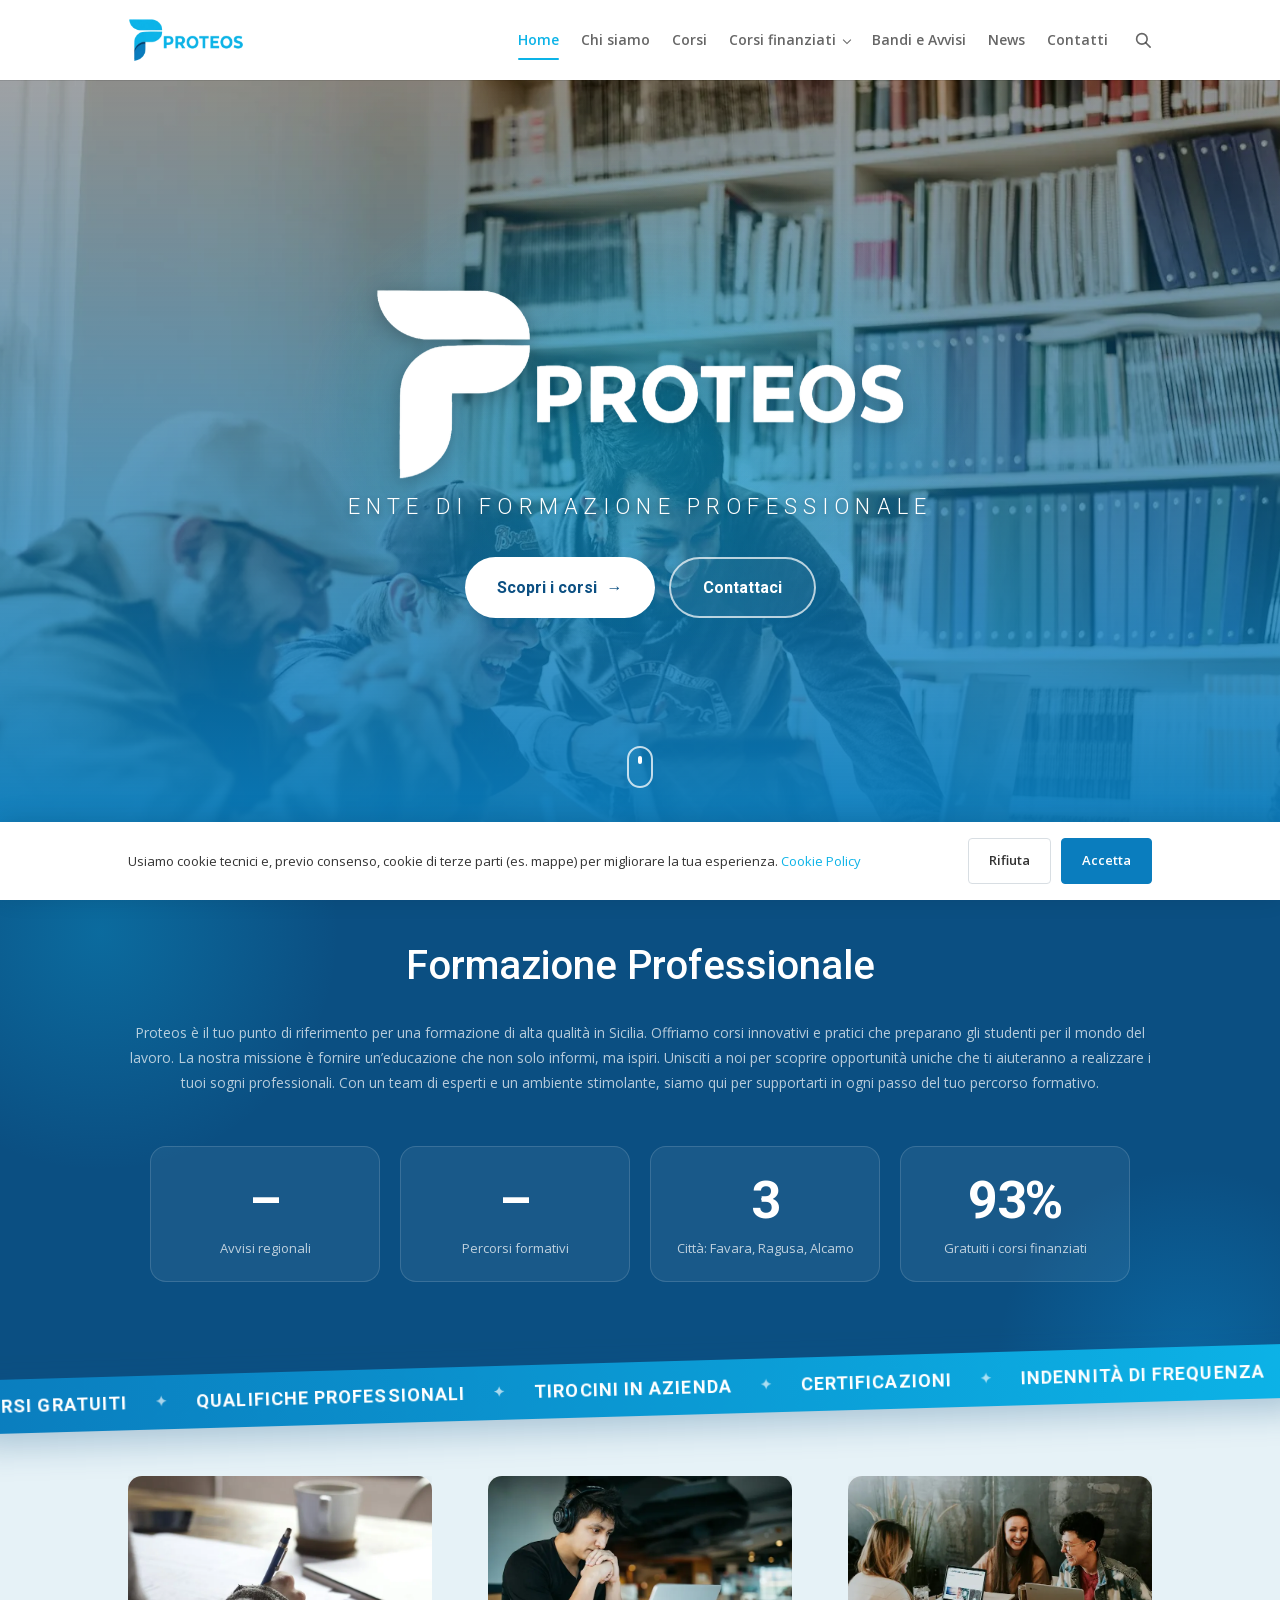
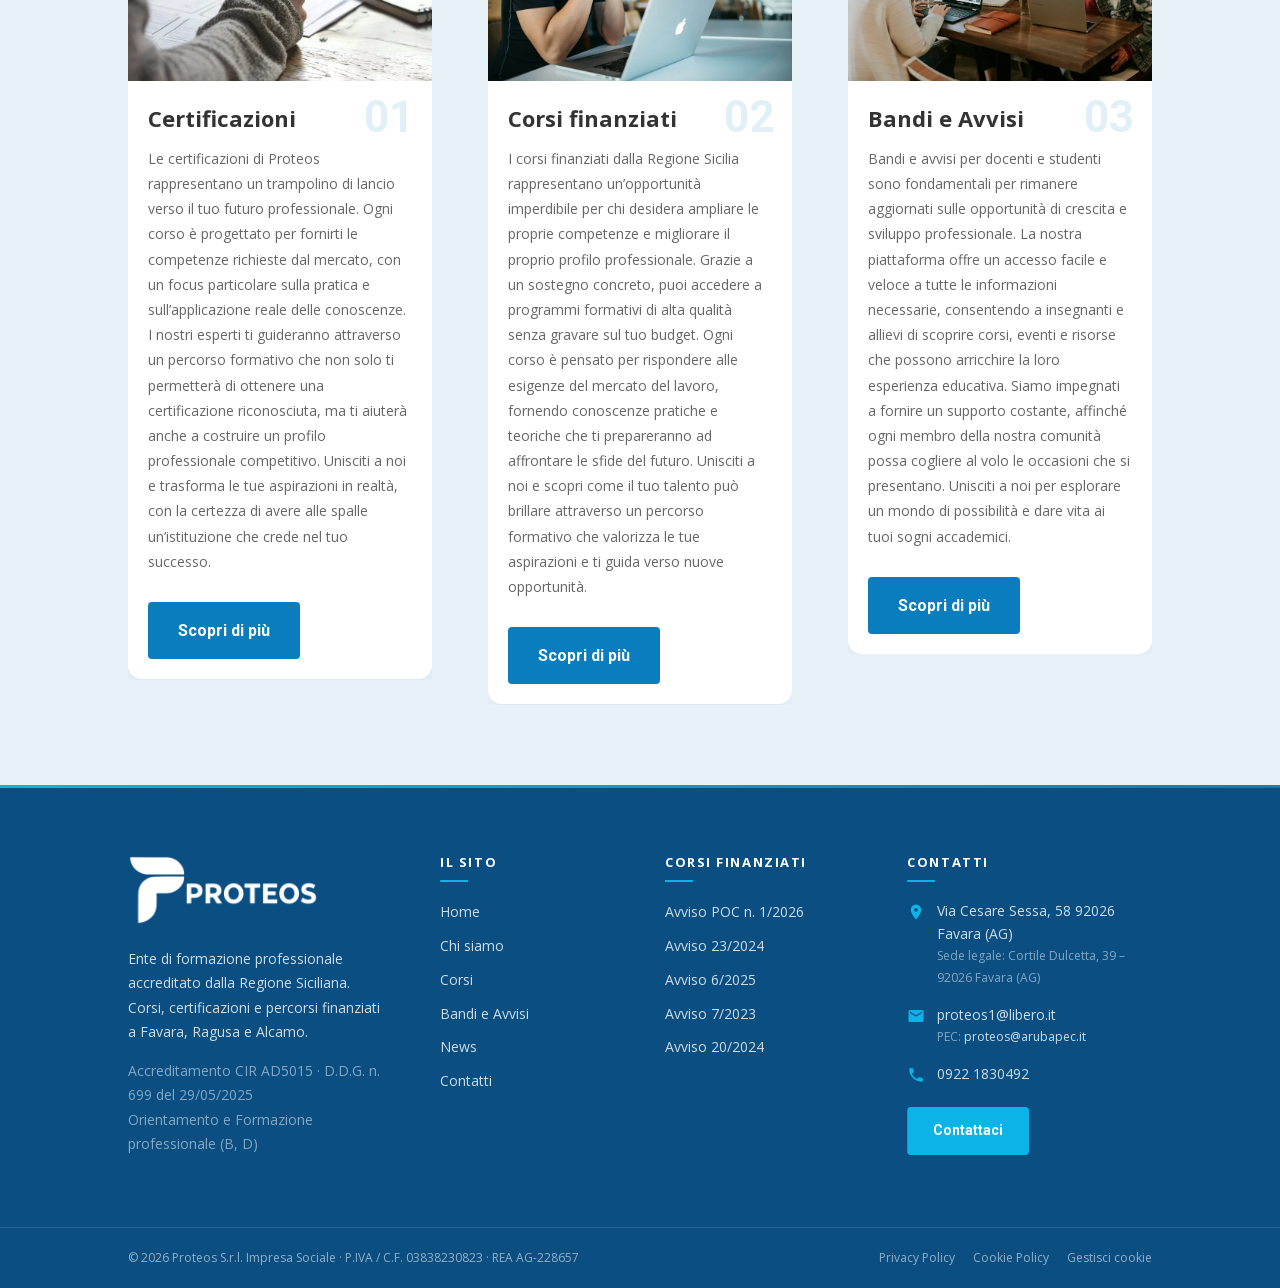
==== index.html @ 48613ead "Animazioni e ottimizzazione: stessa grafica, più movimento e pagine più leggere - fx.js: comparsa al" ====
<!doctype html>
<html lang="it">
<head>
  <meta charset="utf-8" />
  <meta name="viewport" content="width=device-width, initial-scale=1" />
  <title>Proteos | Formazione Professionale in Sicilia - Corsi, Certificazioni e Competenze Digitali</title>
  <meta name="description" content="Proteos è il tuo punto di riferimento per una formazione di alta qualità in Sicilia: corsi, certificazioni e corsi finanziati dalla Regione Siciliana." />
  <link rel="canonical" href="https://proteosforma.it/" />
  <meta property="og:type" content="website" />
  <meta property="og:site_name" content="Proteos S.r.l. Impresa Sociale" />
  <meta property="og:title" content="Proteos | Formazione Professionale in Sicilia - Corsi, Certificazioni e Competenze Digitali" />
  <meta property="og:description" content="Proteos è il tuo punto di riferimento per una formazione di alta qualità in Sicilia: corsi, certificazioni e corsi finanziati dalla Regione Siciliana." />
  <meta property="og:url" content="https://proteosforma.it/" />
  <meta property="og:image" content="https://proteosforma.it/img/logo.png" />
  <meta name="theme-color" content="#0a7dbe" />
  <link rel="icon" type="image/png" sizes="32x32" href="/img/favicon-32.png" />
  <link rel="icon" type="image/png" sizes="64x64" href="/img/favicon-64.png" />
  <link rel="apple-touch-icon" href="/img/apple-touch-icon.png" />
  <link rel="preload" as="font" type="font/woff2" href="/fonts/open-sans-400-latin.woff2" crossorigin />
  <link rel="preload" as="font" type="font/woff2" href="/fonts/roboto-500-latin.woff2" crossorigin />
  <link rel="preconnect" href="https://jqlzuovigrxcbmazyysg.supabase.co" crossorigin />
  <link rel="stylesheet" href="/fonts/fonts.css" />
  <link rel="stylesheet" href="/style.css?v=10289227" />
  <link rel="preload" as="image" href="/img/photos/hero_home-900.webp" imagesrcset="/img/photos/hero_home-900.webp 900w, /img/photos/hero_home.webp 1800w" imagesizes="100vw" fetchpriority="high" />
  <script>document.documentElement.classList.add('fx');setTimeout(function(){if(!window.ProteosFX)document.documentElement.classList.remove('fx')},2500)</script>
  <script type="application/ld+json">{"@context":"https://schema.org","@type":"EducationalOrganization","name":"Proteos S.r.l. Impresa Sociale","alternateName":"Proteos","url":"https://proteosforma.it/","logo":"https://proteosforma.it/img/logo.png","email":"proteos@arubapec.it","vatID":"IT03838230823","taxID":"03838230823","address":{"@type":"PostalAddress","streetAddress":"Via Cesare Sessa, 58","postalCode":"92026","addressLocality":"Favara","addressRegion":"AG","addressCountry":"IT"},"areaServed":"Sicilia"}</script>
</head>
<body>
  <header class="site-header" id="top">
    <div class="container header-inner">
      <a class="logo" href="/" aria-label="Proteos – Home">
        <img src="/img/logo-header.webp" alt="Proteos – Ente di Formazione Professionale" width="360" height="134" />
      </a>
      <nav class="main-nav" aria-label="Menu principale">
        <ul id="primary-menu">
          <li class="current"><a href="/">Home</a></li>
          <li class=""><a href="/chi-siamo/">Chi siamo</a></li>
          <li class=""><a href="/corsi/">Corsi</a></li>
          <li class="has-sub"><a href="#" aria-haspopup="true" aria-expanded="false">Corsi finanziati</a><ul class="sub-menu" data-cms="nav-avvisi"><li><a href="/avviso/avviso-1-2026-poc/">Avviso POC n. 1/2026</a></li><li><a href="/avviso/avviso-23-2024/">Avviso 23/2024</a></li><li><a href="/avviso/avviso-6-2025/">Avviso 6/2025</a></li><li><a href="/avviso/avviso-7-2023/">Avviso 7/2023</a></li><li><a href="/avviso/avviso-20-2024/">Avviso 20/2024</a></li></ul></li>
          <li class=""><a href="/bandi-e-avvisi/">Bandi e Avvisi</a></li>
          <li class=""><a href="/news/">News</a></li>
          <li class=""><a href="/contatti/">Contatti</a></li>
        </ul>
        <button class="search-toggle" type="button" aria-label="Cerca" aria-expanded="false">
          <svg viewBox="0 0 24 24" width="18" height="18" aria-hidden="true"><circle cx="10.5" cy="10.5" r="7" fill="none" stroke="currentColor" stroke-width="2.2"/><path d="M16 16l5.5 5.5" stroke="currentColor" stroke-width="2.2" stroke-linecap="round"/></svg>
        </button>
        <button class="menu-toggle" type="button" aria-label="Apri menu" aria-expanded="false" aria-controls="primary-menu">
          <span></span><span></span><span></span>
        </button>
      </nav>
    </div>
    <form class="search-bar" action="/news/" method="get" role="search" hidden>
      <div class="container">
        <input type="search" name="s" placeholder="Cerca …" aria-label="Cerca nel sito" />
        <button type="button" class="search-close" aria-label="Chiudi ricerca">&times;</button>
      </div>
    </form>
  </header>

  <main id="main">

    <section class="hero hero-home">
      <div class="hero-media" data-parallax="0.18" aria-hidden="true"><img src="/img/photos/hero_home.webp" srcset="/img/photos/hero_home-900.webp 900w, /img/photos/hero_home.webp 1800w" sizes="100vw" alt="" width="1800" height="1200" fetchpriority="high" decoding="async" /></div>
      <div class="hero-shade"></div>
      <div class="hero-logo">
        <img class="hero-logo-img" src="/img/logo-white.webp" alt="Proteos – Ente di Formazione Professionale" width="900" height="334" fetchpriority="high" />
        <span class="hero-tagline">Ente di Formazione Professionale</span>
        <div class="hero-cta">
          <a class="btn btn-glow" href="/corsi/" data-magnetic>Scopri i corsi <span class="arr" aria-hidden="true">→</span></a>
          <a class="btn btn-ghost" href="/contatti/" data-magnetic>Contattaci</a>
        </div>
      </div>
      <a class="scroll-cue" href="#intro" aria-label="Scorri verso il basso"><span></span></a>
      <div class="hero-wave" aria-hidden="true">
        <svg viewBox="0 0 2880 100" preserveAspectRatio="none"><path d="M0 60C360 100 1080 20 1440 60S2520 20 2880 60V100H0Z"/></svg>
        <svg viewBox="0 0 2880 100" preserveAspectRatio="none"><path d="M0 60C360 100 1080 20 1440 60S2520 20 2880 60V100H0Z"/></svg>
      </div>
    </section>

    <section class="section section-navy intro" id="intro">
      <div class="container">
        <h2 data-split>Formazione Professionale</h2>
        <p>Proteos è il tuo punto di riferimento per una formazione di alta qualità in Sicilia. Offriamo corsi innovativi e pratici che preparano gli studenti per il mondo del lavoro. La nostra missione è fornire un’educazione che non solo informi, ma ispiri. Unisciti a noi per scoprire opportunità uniche che ti aiuteranno a realizzare i tuoi sogni professionali. Con un team di esperti e un ambiente stimolante, siamo qui per supportarti in ogni passo del tuo percorso formativo.</p>
        <div class="stats" data-stagger>
          <div class="stat"><b class="stat-num" data-cms-stat="avvisi">–</b><span>Avvisi regionali</span></div>
          <div class="stat"><b class="stat-num" data-cms-stat="corsi">–</b><span>Percorsi formativi</span></div>
          <div class="stat"><b class="stat-num" data-count="3">3</b><span>Città: Favara, Ragusa, Alcamo</span></div>
          <div class="stat"><b class="stat-num" data-count="100" data-suffix="%">100%</b><span>Gratuiti i corsi finanziati</span></div>
        </div>
      </div>
    </section>

    <div class="ribbon" aria-hidden="true"><div class="ribbon-track"><span>Corsi gratuiti</span><span>Qualifiche professionali</span><span>Tirocini in azienda</span><span>Certificazioni</span><span>Indennità di frequenza</span><span>Favara · Ragusa · Alcamo</span><span>Ente accreditato Regione Siciliana</span><span>Corsi gratuiti</span><span>Qualifiche professionali</span><span>Tirocini in azienda</span><span>Certificazioni</span><span>Indennità di frequenza</span><span>Favara · Ragusa · Alcamo</span><span>Ente accreditato Regione Siciliana</span></div></div>

    <section class="section section-light offerta">
      <div class="container">
        <h2 class="sr-only">Offerta Formativa</h2>
        <div class="cards" data-stagger>
          <article class="card" data-tilt>
            <div class="card-media"><img src="/img/photos/card1.webp" alt="" width="800" height="541" loading="lazy" decoding="async" /></div>
            <div class="card-body">
              <span class="card-num" aria-hidden="true">01</span>
              <h4>Certificazioni</h4>
              <p>Le certificazioni di Proteos rappresentano un trampolino di lancio verso il tuo futuro professionale. Ogni corso è progettato per fornirti le competenze richieste dal mercato, con un focus particolare sulla pratica e sull’applicazione reale delle conoscenze. I nostri esperti ti guideranno attraverso un percorso formativo che non solo ti permetterà di ottenere una certificazione riconosciuta, ma ti aiuterà anche a costruire un profilo professionale competitivo. Unisciti a noi e trasforma le tue aspirazioni in realtà, con la certezza di avere alle spalle un’istituzione che crede nel tuo successo.</p>
            </div>
            <a class="btn btn-square" href="/corsi/">Scopri di più</a>
          </article>
          <article class="card" data-tilt>
            <div class="card-media"><img src="/img/photos/card2.webp" alt="" width="800" height="541" loading="lazy" decoding="async" /></div>
            <div class="card-body">
              <span class="card-num" aria-hidden="true">02</span>
              <h4>Corsi finanziati</h4>
              <p>I corsi finanziati dalla Regione Sicilia rappresentano un’opportunità imperdibile per chi desidera ampliare le proprie competenze e migliorare il proprio profilo professionale. Grazie a un sostegno concreto, puoi accedere a programmi formativi di alta qualità senza gravare sul tuo budget. Ogni corso è pensato per rispondere alle esigenze del mercato del lavoro, fornendo conoscenze pratiche e teoriche che ti prepareranno ad affrontare le sfide del futuro. Unisciti a noi e scopri come il tuo talento può brillare attraverso un percorso formativo che valorizza le tue aspirazioni e ti guida verso nuove opportunità.</p>
            </div>
            <a class="btn btn-square" href="/corsi/">Scopri di più</a>
          </article>
          <article class="card" data-tilt>
            <div class="card-media"><img src="/img/photos/card3.webp" alt="" width="800" height="541" loading="lazy" decoding="async" /></div>
            <div class="card-body">
              <span class="card-num" aria-hidden="true">03</span>
              <h4>Bandi e Avvisi</h4>
              <p>Bandi e avvisi per docenti e studenti sono fondamentali per rimanere aggiornati sulle opportunità di crescita e sviluppo professionale. La nostra piattaforma offre un accesso facile e veloce a tutte le informazioni necessarie, consentendo a insegnanti e allievi di scoprire corsi, eventi e risorse che possono arricchire la loro esperienza educativa. Siamo impegnati a fornire un supporto costante, affinché ogni membro della nostra comunità possa cogliere al volo le occasioni che si presentano. Unisciti a noi per esplorare un mondo di possibilità e dare vita ai tuoi sogni accademici.</p>
            </div>
            <a class="btn btn-square" href="/bandi-e-avvisi/">Scopri di più</a>
          </article>
        </div>
      </div>
    </section>

    <section class="section section-white home-corsi">
      <div class="container section-head">
        <div>
          <span class="eyebrow">Offerta formativa</span>
          <h2 class="section-title" data-split>Corsi in evidenza</h2>
        </div>
        <div class="rail-nav">
          <button type="button" class="rail-btn" data-rail="-1" aria-label="Corsi precedenti">←</button>
          <button type="button" class="rail-btn" data-rail="1" aria-label="Corsi successivi">→</button>
        </div>
      </div>
      <div class="rail" data-cms="home-corsi" data-drag tabindex="0" aria-label="Corsi in evidenza"><p class="cms-loading">Caricamento corsi…</p></div>
      <div class="container center home-corsi-more"><a class="btn btn-square" href="/corsi/">Tutti i corsi</a></div>
    </section>

  </main>

  <footer class="site-footer">
    <div class="container footer-grid">
      <div class="footer-about">
        <img class="footer-logo" src="/img/logo-white-sm.webp" alt="Proteos" width="400" height="148" loading="lazy" />
        <p>Ente di formazione professionale accreditato dalla Regione Siciliana. Corsi, certificazioni e percorsi finanziati a Favara, Ragusa e Alcamo.</p>
        <p class="footer-accr">Accreditamento CIR AD5015 · D.D.G. n. 699 del 29/05/2025<br>Orientamento e Formazione professionale (B, D)</p>
      </div>
      <nav class="footer-links" aria-label="Menu footer">
        <h4>Il sito</h4>
        <ul>
          <li><a href="/">Home</a></li>
          <li><a href="/chi-siamo/">Chi siamo</a></li>
          <li><a href="/corsi/">Corsi</a></li>
          <li><a href="/bandi-e-avvisi/">Bandi e Avvisi</a></li>
          <li><a href="/news/">News</a></li>
          <li><a href="/contatti/">Contatti</a></li>
        </ul>
      </nav>
      <nav class="footer-links" aria-label="Corsi finanziati">
        <h4>Corsi finanziati</h4>
        <ul data-cms="nav-avvisi">
          <li><a href="/avviso/avviso-1-2026-poc/">Avviso POC n. 1/2026</a></li>
          <li><a href="/avviso/avviso-23-2024/">Avviso 23/2024</a></li>
          <li><a href="/avviso/avviso-6-2025/">Avviso 6/2025</a></li>
          <li><a href="/avviso/avviso-7-2023/">Avviso 7/2023</a></li>
          <li><a href="/avviso/avviso-20-2024/">Avviso 20/2024</a></li>
        </ul>
      </nav>
      <div class="footer-contact">
        <h4>Contatti</h4>
        <ul class="contact-list">
          <li><svg viewBox="0 0 24 24" aria-hidden="true"><path fill="currentColor" d="M12 2a7 7 0 0 0-7 7c0 5.25 7 13 7 13s7-7.75 7-13a7 7 0 0 0-7-7zm0 9.5A2.5 2.5 0 1 1 12 6.5a2.5 2.5 0 0 1 0 5z"/></svg><span>Via Cesare Sessa, 58 92026 Favara (AG)<br><small>Sede legale: Cortile Dulcetta, 39 – 92026 Favara (AG)</small></span></li>
          <li><svg viewBox="0 0 24 24" aria-hidden="true"><path fill="currentColor" d="M20 4H4a2 2 0 0 0-2 2v12a2 2 0 0 0 2 2h16a2 2 0 0 0 2-2V6a2 2 0 0 0-2-2zm0 4-8 5-8-5V6l8 5 8-5z"/></svg><span><a href="mailto:proteos1@libero.it">proteos1@libero.it</a><br><small>PEC: <a href="mailto:proteos@arubapec.it">proteos@arubapec.it</a></small></span></li>
          <li><svg viewBox="0 0 24 24" aria-hidden="true"><path fill="currentColor" d="M6.6 10.8a15.1 15.1 0 0 0 6.6 6.6l2.2-2.2a1 1 0 0 1 1-.25 11.4 11.4 0 0 0 3.6.57 1 1 0 0 1 1 1V20a1 1 0 0 1-1 1A17 17 0 0 1 3 4a1 1 0 0 1 1-1h3.5a1 1 0 0 1 1 1c0 1.25.2 2.45.57 3.6a1 1 0 0 1-.25 1z"/></svg><a href="tel:09221830492">0922 1830492</a></li>
        </ul>
        <a class="btn btn-square btn-footer" href="/contatti/">Contattaci</a>
      </div>
    </div>
    <div class="footer-bottom">
      <div class="container footer-bottom-inner">
        <p>© 2026 Proteos S.r.l. Impresa Sociale · P.IVA / C.F. 03838230823 · REA AG-228657</p>
        <p class="footer-legal"><a href="/privacy-policy/">Privacy Policy</a><a href="/cookie-policy/">Cookie Policy</a><button type="button" class="link-btn" id="cookie-manage">Gestisci cookie</button></p>
      </div>
    </div>
  </footer>

  <div class="cookie-banner" id="cookie-banner" role="dialog" aria-label="Gestisci consenso cookie" hidden>
    <div class="container cookie-inner">
      <p>Usiamo cookie tecnici e, previo consenso, cookie di terze parti (es. mappe) per migliorare la tua esperienza. <a href="/cookie-policy/">Cookie Policy</a></p>
      <div class="cookie-buttons">
        <button type="button" data-consent="deny">Rifiuta</button>
        <button type="button" class="cookie-accept" data-consent="accept">Accetta</button>
      </div>
    </div>
  </div>
  <button type="button" class="cookie-badge" id="cookie-badge" aria-label="Gestisci consenso cookie" hidden>
    <svg viewBox="0 0 24 24" width="22" height="22" aria-hidden="true"><path fill="currentColor" d="M12 2a10 10 0 1 0 10 10c0-.7-.1-1.3-.2-2a3 3 0 0 1-3.3-3.3A3 3 0 0 1 15.2 3a10 10 0 0 0-3.2-1zm-3 6a1.5 1.5 0 1 1 0 3 1.5 1.5 0 0 1 0-3zm6 4a1.5 1.5 0 1 1 0 3 1.5 1.5 0 0 1 0-3zm-5 3a1.5 1.5 0 1 1 0 3 1.5 1.5 0 0 1 0-3z"/></svg>
  </button>

  <script src="/site.js?v=8901a303" defer></script>
  <script src="/fx.js?v=ab6ab031" defer></script>
  <script src="/config.js?v=7388af4e" defer></script>
  <script src="/cms.js?v=45c42643" defer></script>
</body>
</html>
---- fonts/fonts.css ----
@font-face{font-family:'Lato';font-style:normal;font-weight:700;font-display:swap;src:url(/fonts/lato-700-latin.woff2) format('woff2');unicode-range:U+0000-00FF, U+0131, U+0152-0153, U+02BB-02BC, U+02C6, U+02DA, U+02DC, U+0304, U+0308, U+0329, U+2000-206F, U+20AC, U+2122, U+2191, U+2193, U+2212, U+2215, U+FEFF, U+FFFD;}
@font-face{font-family:'Lato';font-style:normal;font-weight:900;font-display:swap;src:url(/fonts/lato-900-latin.woff2) format('woff2');unicode-range:U+0000-00FF, U+0131, U+0152-0153, U+02BB-02BC, U+02C6, U+02DA, U+02DC, U+0304, U+0308, U+0329, U+2000-206F, U+20AC, U+2122, U+2191, U+2193, U+2212, U+2215, U+FEFF, U+FFFD;}
@font-face{font-family:'Open Sans';font-style:normal;font-weight:400;font-display:swap;src:url(/fonts/open-sans-400-latin.woff2) format('woff2');unicode-range:U+0000-00FF, U+0131, U+0152-0153, U+02BB-02BC, U+02C6, U+02DA, U+02DC, U+0304, U+0308, U+0329, U+2000-206F, U+20AC, U+2122, U+2191, U+2193, U+2212, U+2215, U+FEFF, U+FFFD;}
@font-face{font-family:'Open Sans';font-style:normal;font-weight:600;font-display:swap;src:url(/fonts/open-sans-600-latin.woff2) format('woff2');unicode-range:U+0000-00FF, U+0131, U+0152-0153, U+02BB-02BC, U+02C6, U+02DA, U+02DC, U+0304, U+0308, U+0329, U+2000-206F, U+20AC, U+2122, U+2191, U+2193, U+2212, U+2215, U+FEFF, U+FFFD;}
@font-face{font-family:'Open Sans';font-style:normal;font-weight:700;font-display:swap;src:url(/fonts/open-sans-700-latin.woff2) format('woff2');unicode-range:U+0000-00FF, U+0131, U+0152-0153, U+02BB-02BC, U+02C6, U+02DA, U+02DC, U+0304, U+0308, U+0329, U+2000-206F, U+20AC, U+2122, U+2191, U+2193, U+2212, U+2215, U+FEFF, U+FFFD;}
@font-face{font-family:'Open Sans';font-style:normal;font-weight:800;font-display:swap;src:url(/fonts/open-sans-800-latin.woff2) format('woff2');unicode-range:U+0000-00FF, U+0131, U+0152-0153, U+02BB-02BC, U+02C6, U+02DA, U+02DC, U+0304, U+0308, U+0329, U+2000-206F, U+20AC, U+2122, U+2191, U+2193, U+2212, U+2215, U+FEFF, U+FFFD;}
@font-face{font-family:'Playfair Display';font-style:normal;font-weight:700;font-display:swap;src:url(/fonts/playfair-display-700-latin.woff2) format('woff2');unicode-range:U+0000-00FF, U+0131, U+0152-0153, U+02BB-02BC, U+02C6, U+02DA, U+02DC, U+0304, U+0308, U+0329, U+2000-206F, U+20AC, U+2122, U+2191, U+2193, U+2212, U+2215, U+FEFF, U+FFFD;}
@font-face{font-family:'Roboto';font-style:normal;font-weight:300;font-display:swap;src:url(/fonts/roboto-300-latin.woff2) format('woff2');unicode-range:U+0000-00FF, U+0131, U+0152-0153, U+02BB-02BC, U+02C6, U+02DA, U+02DC, U+0304, U+0308, U+0329, U+2000-206F, U+20AC, U+2122, U+2191, U+2193, U+2212, U+2215, U+FEFF, U+FFFD;}
@font-face{font-family:'Roboto';font-style:normal;font-weight:500;font-display:swap;src:url(/fonts/roboto-500-latin.woff2) format('woff2');unicode-range:U+0000-00FF, U+0131, U+0152-0153, U+02BB-02BC, U+02C6, U+02DA, U+02DC, U+0304, U+0308, U+0329, U+2000-206F, U+20AC, U+2122, U+2191, U+2193, U+2212, U+2215, U+FEFF, U+FFFD;}
@font-face{font-family:'Roboto';font-style:normal;font-weight:700;font-display:swap;src:url(/fonts/roboto-700-latin.woff2) format('woff2');unicode-range:U+0000-00FF, U+0131, U+0152-0153, U+02BB-02BC, U+02C6, U+02DA, U+02DC, U+0304, U+0308, U+0329, U+2000-206F, U+20AC, U+2122, U+2191, U+2193, U+2212, U+2215, U+FEFF, U+FFFD;}
---- style.css ----
/* Proteos – replica della struttura di siciliaforma.com (tema Divi) con brand Proteos */
:root {
  --brand: #0cb3e7;        /* azzurro logo */
  --brand-dark: #0a7dbe;   /* blu logo */
  --navy: #0b4f82;         /* blocchi scuri (era #3c4090) */
  --btn: #0a7dbe;          /* pulsanti (era #0C71C3) */
  --red: #e02b20;
  --text: #666;
  --heading: #333;
  --light: #e6f2f7;        /* sezioni chiare (era #e6edf2) */
  --gray: #f3f3f3;
  --header-h: 80px;
  --font-body: "Open Sans", Arial, sans-serif;
  --font-head: "Roboto", Helvetica, Arial, sans-serif;
}

*, *::before, *::after { box-sizing: border-box; }
html { -webkit-text-size-adjust: 100%; scroll-behavior: smooth; }
body {
  margin: 0;
  font-family: var(--font-body);
  font-size: 14px;
  line-height: 1.7em;
  color: var(--text);
  background: #fff;
  -webkit-font-smoothing: antialiased;
}
img { max-width: 100%; height: auto; display: block; }
a { color: var(--brand); text-decoration: none; }
a:hover { text-decoration: underline; }
p { margin: 0 0 1em; }
p:last-child { margin-bottom: 0; }
h1, h2, h3, h4, h5, h6 {
  font-family: var(--font-head);
  color: var(--heading);
  font-weight: 500;
  line-height: 1.2em;
  margin: 0 0 .5em;
  padding: 0;
}
.sr-only { position: absolute !important; width: 1px; height: 1px; overflow: hidden; clip: rect(0 0 0 0); white-space: nowrap; }
.container { width: 80%; max-width: 1080px; margin: 0 auto; }
.container.narrow { max-width: 1080px; }
.center { text-align: center; }

/* ---------- Header ---------- */
.site-header {
  position: fixed; top: 0; left: 0; right: 0; z-index: 9999;
  background: #fff;
  box-shadow: 0 1px 0 rgba(0, 0, 0, .1);
  transition: box-shadow .3s;
}
.header-inner {
  display: flex; align-items: center; justify-content: space-between;
  height: var(--header-h);
  transition: height .4s ease-in-out;
}
.site-header.shrunk .header-inner { height: 54px; }
.logo { display: block; height: 100%; display: flex; align-items: center; }
.logo img { width: auto; height: 54%; max-height: 44px; }
.site-header.shrunk .logo img { max-height: 32px; }
.main-nav { display: flex; align-items: center; }
.main-nav ul { list-style: none; margin: 0; padding: 0; display: flex; align-items: center; }
.main-nav > ul > li { position: relative; padding-right: 22px; }
.main-nav > ul > li > a {
  display: block; padding: 28px 0;
  font-size: 14px; font-weight: 600; letter-spacing: 0;
  color: rgba(0, 0, 0, .6); text-decoration: none;
  transition: color .3s, opacity .3s;
}
.site-header.shrunk .main-nav > ul > li > a { padding: 16px 0; }
.main-nav > ul > li > a:hover { opacity: .7; }
.main-nav > ul > li.current > a { color: var(--brand); }
.main-nav li.has-sub > a::after {
  content: ""; display: inline-block; width: 6px; height: 6px; margin-left: 8px; vertical-align: 2px;
  border-right: 1.5px solid currentColor; border-bottom: 1.5px solid currentColor; transform: rotate(45deg);
}
.sub-menu {
  position: absolute; top: 100%; left: 0; z-index: 10;
  display: block !important; flex-direction: column;
  min-width: 240px; padding: 20px 0; background: #fff;
  border-top: 3px solid var(--brand);
  box-shadow: 0 2px 5px rgba(0, 0, 0, .1);
  opacity: 0; visibility: hidden; transform: translateY(6px);
  transition: opacity .2s, transform .2s, visibility .2s;
}
.main-nav li.has-sub:hover > .sub-menu,
.main-nav li.has-sub:focus-within > .sub-menu,
.main-nav li.has-sub.open > .sub-menu { opacity: 1; visibility: visible; transform: none; }
.sub-menu li { width: 100%; }
.sub-menu a {
  display: block; padding: 6px 20px; font-size: 14px; font-weight: 600;
  color: rgba(0, 0, 0, .6); text-decoration: none; transition: background .2s, color .2s;
}
.sub-menu a:hover { background: rgba(0, 0, 0, .03); opacity: .7; }
.search-toggle, .menu-toggle {
  background: none; border: 0; padding: 0; cursor: pointer; color: rgba(0, 0, 0, .6);
}
.search-toggle { display: inline-flex; align-items: center; margin-left: 4px; }
.search-toggle:hover { color: var(--brand); }
.menu-toggle { display: none; width: 30px; height: 24px; flex-direction: column; justify-content: space-between; }
.menu-toggle span { display: block; height: 3px; background: var(--brand); border-radius: 2px; transition: transform .3s, opacity .3s; }
.menu-toggle[aria-expanded="true"] span:nth-child(1) { transform: translateY(10.5px) rotate(45deg); }
.menu-toggle[aria-expanded="true"] span:nth-child(2) { opacity: 0; }
.menu-toggle[aria-expanded="true"] span:nth-child(3) { transform: translateY(-10.5px) rotate(-45deg); }
.search-bar { background: #fff; border-top: 1px solid rgba(0, 0, 0, .08); padding: 12px 0; }
.search-bar .container { display: flex; align-items: center; gap: 12px; }
.search-bar input { flex: 1; border: 0; font: inherit; font-size: 18px; padding: 8px 0; outline: none; color: #333; }
.search-close { background: none; border: 0; font-size: 28px; line-height: 1; color: rgba(0, 0, 0, .5); cursor: pointer; }

main { padding-top: var(--header-h); }

/* ---------- Sezioni base ---------- */
.section { padding: 54px 0; }
.section-white { background: #fff; }
.section-light { background: var(--light); }
.section-navy { background: var(--navy); }

/* ---------- Hero home ---------- */
.hero {
  position: relative;
  background-size: cover; background-position: center; background-repeat: no-repeat;
}
.hero-home {
  min-height: 560px; display: flex; align-items: center; justify-content: center; padding: 60px 0;
}
.hero-logo { width: 42%; max-width: 560px; text-align: center; }
.hero-logo img { width: 100%; filter: drop-shadow(0 4px 10px rgba(0, 0, 0, .25)); }
.hero-tagline {
  display: block; margin-top: 12px; color: #fff;
  font-family: var(--font-head); font-weight: 300; font-size: 22px; letter-spacing: .28em; text-transform: uppercase;
  text-shadow: 0 2px 6px rgba(0, 0, 0, .3);
}

/* Intro navy */
.intro { padding: 70px 0; text-align: center; }
.intro h2 { font-size: 40px; font-weight: 500; color: #fff; line-height: 1.2em; margin-bottom: 30px; }
.intro p { color: rgba(255, 255, 255, .7); line-height: 1.8em; font-size: 14px; max-width: 1080px; margin: 0 auto; }

/* Cards offerta */
.offerta { padding: 60px 0 80px; }
.cards { display: grid; grid-template-columns: repeat(3, 1fr); gap: 5.5%; align-items: start; }
.card {
  background: #fff; position: relative; padding-bottom: 20px;
  box-shadow: 0 2px 18px rgba(0, 0, 0, .06);
}
.card > img { width: 100%; aspect-ratio: 800 / 541; object-fit: cover; }
.card-body { padding: 24px 20px 10px; }
.card-body h4 { font-family: var(--font-body); font-size: 22px; font-weight: 700; color: #333; margin-bottom: 14px; }
.card-body p { line-height: 1.8em; }
.card .btn-square { margin: 18px 20px 0; }

/* Buttons */
.btn {
  display: inline-block; font-family: var(--font-head); font-weight: 700; font-size: 16px;
  line-height: 1.7em; text-decoration: none; cursor: pointer; border: 0;
  transition: all .3s ease;
}
.btn:hover { text-decoration: none; }
.btn-square { background: var(--btn); color: #fff; padding: 15px 30px; border-radius: 0; }
.btn-square:hover { background: var(--navy); padding-right: 40px; }
.btn-pill {
  color: var(--navy); background: #fff; border: 2px solid #e5e5e5; border-radius: 100px;
  font-family: "Lato", Helvetica, Arial, sans-serif; font-weight: 700; font-size: 14px; padding: 10px 26px;
}
.btn-pill:hover { border-color: var(--brand); color: var(--brand); }
.btn-form {
  background: #fff; color: var(--navy); border-radius: 100px;
  font-family: "Lato", Helvetica, Arial, sans-serif; font-weight: 900; font-size: 16px; padding: .3em 1em; line-height: 2em;
}
.btn-form:hover { background: var(--brand); color: #fff; }

/* ---------- Footer ---------- */
.site-footer { background: var(--navy); color: rgba(255, 255, 255, .8); margin-top: 0; }
.footer-grid {
  display: grid; grid-template-columns: 1.5fr 1fr 1.1fr 1.4fr; gap: 50px;
  padding: 70px 0 56px;
}
.footer-logo { width: 190px; margin-bottom: 22px; }
.footer-about p { font-size: 14px; line-height: 1.75em; margin: 0 0 14px; }
.footer-accr { font-size: 12px; color: rgba(255, 255, 255, .5); line-height: 1.6em; }
.site-footer h4 {
  font-family: var(--font-body); font-size: 13px; font-weight: 700; letter-spacing: .12em; text-transform: uppercase;
  color: #fff; margin: 0 0 18px; padding-bottom: 12px; position: relative;
}
.site-footer h4::after { content: ""; position: absolute; left: 0; bottom: 0; width: 28px; height: 2px; background: var(--brand); }
.site-footer ul { list-style: none; margin: 0; padding: 0; }
.footer-links li { margin: 0 0 10px; }
.footer-links a { color: rgba(255, 255, 255, .8); font-size: 14px; transition: color .2s, padding-left .2s; }
.footer-links a:hover { color: #fff; text-decoration: none; padding-left: 4px; }
.contact-list li { display: flex; gap: 12px; align-items: flex-start; margin: 0 0 14px; font-size: 14px; line-height: 1.6em; }
.contact-list svg { width: 18px; height: 18px; flex: none; margin-top: 3px; color: var(--brand); }
.contact-list a { color: rgba(255, 255, 255, .8); word-break: break-all; }
.contact-list a:hover { color: #fff; }
.contact-list small { display: block; font-size: 12px; color: rgba(255, 255, 255, .5); }
.btn-footer { margin-top: 8px; padding: 12px 26px; font-size: 14px; background: var(--brand); }
.btn-footer:hover { background: #fff; color: var(--navy); padding-right: 26px; }
.footer-bottom { border-top: 1px solid rgba(255, 255, 255, .12); padding: 18px 0; }
.footer-bottom-inner { display: flex; justify-content: space-between; align-items: center; gap: 16px; flex-wrap: wrap; }
.footer-bottom p { margin: 0; font-size: 12px; color: rgba(255, 255, 255, .55); }
.footer-legal { display: flex; gap: 18px; }
.footer-legal a, .link-btn { color: rgba(255, 255, 255, .55); font: inherit; background: none; border: 0; padding: 0; cursor: pointer; }
.footer-legal a:hover, .link-btn:hover { color: #fff; text-decoration: none; }

/* ---------- Pagine interne: hero con titolo ---------- */
.hero-page { padding: 45px 0 0; }
.hero-split { display: grid; grid-template-columns: 1fr 1fr; gap: 5.5%; align-items: center; }
.hero-title h1 {
  font-family: var(--font-head); font-weight: 500; font-size: 80px; color: #fff; line-height: 1.15em;
  text-shadow: 0 .1em .1em rgba(0, 0, 0, .4); margin: 0;
}
.hero-side img { width: 100%; max-width: 420px; margin-left: auto; filter: drop-shadow(0 4px 10px rgba(0, 0, 0, .3)); }
.hero-chi .hero-split { padding-top: 60px; }
.hero-chi .hero-card {
  position: relative; z-index: 5; background: #fff; margin-top: 30px; margin-bottom: -60px;
  padding: 40px; box-shadow: 0 60px 60px rgba(14, 15, 43, .1);
}
.hero-card p { color: var(--navy); font-weight: 600; font-size: 16px; line-height: 1.8em; }
.hero-chi { padding-bottom: 60px; }
.split .split-inner { display: grid; grid-template-columns: 1fr 1fr; gap: 0; align-items: center; }
.split { padding: 0; }
.split-media { position: relative; }
.split-media img { width: 100%; aspect-ratio: 3 / 2; object-fit: cover; }
.split .container { width: 100%; max-width: none; }
.split-text { padding: 60px 10vw 60px 5vw; }
.split-rev .split-text { padding: 60px 5vw 60px 10vw; }
.split-text h2 { font-size: 40px; font-weight: 500; color: #333; margin-bottom: 20px; }
.split-text p { line-height: 1.8em; }
.section-white.split:first-of-type { padding-top: 60px; }

/* pagine semplici / blog */
.plain-page { padding: 40px 0 60px; min-height: 160px; }
.page-title { font-size: 26px; font-weight: 400; color: #333; }
.blog-page { padding: 40px 0 70px; background: #fff; position: relative; }
.blog-page::before { content: ""; position: absolute; top: 0; left: 0; right: 0; height: 60px; background: var(--light); }
.blog-title { position: relative; font-family: var(--font-head); font-weight: 500; font-size: 60px; color: var(--navy); margin: 40px 0 30px; }
.blog-sheet { background: #fff; box-shadow: 0 2px 18px rgba(0, 0, 0, .08); padding: 40px; }
.posts { display: grid; grid-template-columns: repeat(3, 1fr); gap: 32px 40px; }
.post { border: 1px solid #ddd; padding: 20px; }
.post h2 { font-family: var(--font-body); font-size: 15px; font-weight: 700; text-transform: uppercase; line-height: 1.3em; margin-bottom: 8px; }
.post h2 a { color: var(--navy); }
.post-meta { font-size: 12px; color: #999; margin-bottom: 10px; }
.post p { font-size: 13px; line-height: 1.7em; }
.post .more { display: inline-block; margin-top: 6px; font-weight: 700; font-size: 12px; text-transform: uppercase; color: var(--brand); }
.pagination { margin: 30px 0 0; font-size: 13px; }
.no-results { font-size: 26px; font-weight: 500; color: #333; }

/* ---------- Avvisi ---------- */
.avviso-hero {
  background: linear-gradient(90deg, var(--navy) 0%, var(--brand-dark) 60%, var(--brand) 100%);
  color: #fff; padding: 90px 0 70px;
}
.avviso-hero h1 { font-family: var(--font-head); font-weight: 300; font-size: 80px; color: #fff; line-height: 1.15em; margin-bottom: 24px; }
.avviso-hero h1 strong { font-weight: 700; }
.avviso-hero .avviso-sub { font-size: 20px; font-weight: 600; margin-bottom: 14px; }
.avviso-hero p { color: #fff; line-height: 1.8em; font-size: 14px; }
.avviso-body { padding: 50px 0 60px; }
.text-brand { color: var(--brand-dark); font-weight: 400; line-height: 1.9em; }
.h-red { text-align: center; color: var(--red); font-family: var(--font-body); font-weight: 700; font-size: 30px; margin: 40px 0 30px; }
.flyers { display: grid; grid-template-columns: repeat(3, 1fr); gap: 30px; }
.flyer {
  border: 1px solid #ddd; background: #fff; overflow: hidden; display: flex; flex-direction: column;
  box-shadow: 0 2px 12px rgba(0, 0, 0, .06);
}
.flyer-top { display: flex; align-items: center; justify-content: space-between; gap: 8px; padding: 10px 12px; border-bottom: 1px solid #eee; }
.flyer-top img { width: 34%; max-width: 110px; }
.flyer-eu { font-size: 9px; color: #999; text-transform: uppercase; letter-spacing: .05em; text-align: right; line-height: 1.3; }
.flyer-body {
  position: relative; flex: 1; padding: 22px 18px 18px;
  background: linear-gradient(160deg, var(--navy) 0%, var(--brand-dark) 55%, var(--brand) 100%); color: #fff;
}
.flyer-free { font-size: 13px; opacity: .9; }
.flyer-avviso {
  position: absolute; top: 14px; right: 14px; text-align: center; background: #fff; color: var(--navy);
  font-size: 10px; line-height: 1.2; padding: 6px 10px; border-radius: 3px;
}
.flyer-avviso b { font-size: 13px; }
.flyer-body h3 { color: #fff; font-family: var(--font-body); font-weight: 800; font-size: 20px; line-height: 1.25em; margin: 8px 60px 40px 0; }
.flyer-open {
  display: inline-block; background: var(--red); color: #fff; font-weight: 700; font-size: 11px; line-height: 1.2;
  padding: 6px 12px; border-radius: 2px; text-transform: uppercase;
}
.flyer-foot { display: flex; align-items: center; justify-content: space-between; padding: 10px 14px; background: #fff; font-size: 12px; color: #333; border-top: 1px solid #eee; }
.flyer-foot b { font-size: 16px; color: var(--navy); }
.avviso-q { padding: 50px 0; }
.h-q { font-family: var(--font-body); font-weight: 800; font-size: 20px; color: #333; margin-bottom: 20px; }
.avviso-q p { color: #333; line-height: 1.8em; }
.avviso-end { padding: 50px 0 80px; }
.indennita-box {
  background: var(--navy); color: #fff; text-align: center; padding: 50px 40px; margin: 0 0 30px;
  box-shadow: 0 2px 18px rgba(0, 0, 0, .25);
}
.indennita-box h2 { font-family: var(--font-body); font-weight: 800; font-size: 34px; color: #fff; margin-bottom: 14px; }
.indennita-box p { color: #fff; line-height: 1.8em; }
.indennita-box b { font-size: 22px; }
.h-small-brand { text-align: center; color: var(--navy); font-family: var(--font-body); font-weight: 700; font-size: 14px; margin: 30px 0 10px; }
.avviso-end > .container > p { color: #333; line-height: 1.8em; }

/* form box (Divi contact form scuro) */
.form-box {
  background: var(--navy); padding: 60px 4%; margin-top: 30px;
  box-shadow: 0 2px 18px rgba(0, 0, 0, .3);
}
.form-box-split { display: grid; grid-template-columns: 1fr 1.6fr; gap: 5.5%; align-items: start; }
.form-info { background: var(--navy); color: #fff; padding: 22px 40px; box-shadow: 0 100px 100px -60px rgba(0, 0, 0, .3); }
.form-info h2 { font-family: "Playfair Display", Georgia, serif; font-weight: 700; font-size: 40px; color: #fff; line-height: 1.5em; margin-bottom: 10px; }
.form-info h4 { font-family: "Lato", Helvetica, Arial, sans-serif; font-weight: 700; font-size: 16px; color: rgba(255, 255, 255, .4); line-height: 1.5em; margin: 12px 0 4px; }
.form-info p { color: #fff; margin: 0; }
.form-info a { color: #fff; }
.contact-form .form-row { display: grid; grid-template-columns: 1fr 1fr; gap: 3%; }
.contact-form .input {
  display: block; width: 100%; margin: 0 0 3%; padding: 16px;
  font: inherit; font-size: 16px; line-height: 1.5em; color: #fff;
  background: rgba(0, 0, 0, .1); border: 0; border-radius: 0; outline: none;
}
.contact-form .input::placeholder { color: #fff; opacity: 1; }
.contact-form .input:focus { background: rgba(0, 0, 0, .18); }
.contact-form textarea.input { min-height: 150px; resize: vertical; }
.form-bottom { display: flex; align-items: center; justify-content: flex-end; gap: 16px; margin-top: 4px; }
.captcha { display: inline-flex; align-items: center; gap: 8px; color: #fff; font-size: 14px; }
.captcha .input { width: 50px; margin: 0; padding: 8px; text-align: center; }
.form-status { color: #fff; font-weight: 600; margin: 16px 0 0; min-height: 1em; }
.form-status.error { color: #ffd2cf; }
.contact-form .input.invalid { box-shadow: inset 0 0 0 2px var(--red); }

/* ---------- Contatti ---------- */
.hero-contatti {
  background-color: var(--brand-dark); background-blend-mode: multiply; background-size: cover;
  padding: 57px 0;
}
.hero-contatti .hero-title h1 { margin-bottom: 30px; }
.hero-logo-small { width: 60%; max-width: 260px; filter: drop-shadow(0 4px 10px rgba(0, 0, 0, .3)); }
.map-box {
  position: relative; width: 100%; aspect-ratio: 4 / 3; max-height: 440px; overflow: hidden;
  background: #cde9d4 url("data:image/svg+xml,%3Csvg xmlns='http://www.w3.org/2000/svg' width='120' height='120'%3E%3Cpath d='M0 60h120M60 0v120M20 0v120M0 20h120M100 0v120M0 100h120' stroke='%23fff' stroke-width='3' opacity='.6'/%3E%3Ccircle cx='60' cy='60' r='9' fill='%23b8dcf5'/%3E%3C/svg%3E");
}
.map-box iframe { position: absolute; inset: 0; width: 100%; height: 100%; border: 0; }
.map-consent {
  background: rgba(0, 0, 0, .6); color: #fff; border: 0; padding: 18px 24px; font: inherit; font-size: 13px;
  max-width: 320px; cursor: pointer; line-height: 1.5;
}
.map-consent:hover { background: rgba(0, 0, 0, .75); }
.contact-section { padding: 50px 0 48px; }
.contact-section .form-box { margin-top: 0; padding: 80px 4%; }

/* ---------- Cookie banner ---------- */
.cookie-banner {
  position: fixed; left: 0; right: 0; bottom: 0; z-index: 10000;
  background: #fff; box-shadow: 0 -4px 24px rgba(0, 0, 0, .12); padding: 16px 0;
}
.cookie-banner[hidden], .cookie-badge[hidden] { display: none; }
.cookie-inner { display: flex; align-items: center; justify-content: space-between; gap: 24px; }
.cookie-inner p { margin: 0; font-size: 13px; line-height: 1.6; color: #333; }
.cookie-buttons { display: flex; gap: 10px; flex: none; }
.cookie-buttons button {
  border: 1px solid #d8dee3; background: #fff; cursor: pointer; font: inherit; font-size: 13px; font-weight: 600;
  color: #333; padding: 10px 20px; border-radius: 4px; transition: background .2s, color .2s;
}
.cookie-buttons button:hover { background: #f3f3f3; }
.cookie-buttons .cookie-accept { background: var(--brand-dark); border-color: var(--brand-dark); color: #fff; }
.cookie-buttons .cookie-accept:hover { background: var(--navy); }
.cookie-badge {
  position: fixed; right: 20px; bottom: 20px; z-index: 9999;
  width: 44px; height: 44px; border-radius: 50%; border: 0; cursor: pointer;
  background: #fff; color: var(--navy); box-shadow: 0 2px 10px rgba(0, 0, 0, .2);
  display: inline-flex; align-items: center; justify-content: center;
}

/* ---------- Responsive ---------- */
@media (max-width: 980px) {
  .container { width: 90%; }
  .menu-toggle { display: flex; }
  .search-toggle { margin-right: 20px; }
  .main-nav > ul {
    display: none; position: absolute; top: 100%; left: 0; right: 0; flex-direction: column; align-items: stretch;
    background: #fff; padding: 12px 5%; box-shadow: 0 2px 5px rgba(0, 0, 0, .1); border-top: 3px solid var(--brand);
  }
  .main-nav.open > ul { display: flex; }
  .main-nav > ul > li { padding-right: 0; }
  .main-nav > ul > li > a { padding: 10px 0; }
  .site-header.shrunk .main-nav > ul > li > a { padding: 10px 0; }
  .sub-menu { position: static; opacity: 1; visibility: visible; transform: none; box-shadow: none; border: 0; padding: 0 0 6px 16px; min-width: 0; }
  .hero-logo { width: 70%; }
  .hero-tagline { font-size: 16px; }
  .intro h2, .split-text h2 { font-size: 30px; }
  .cards { grid-template-columns: 1fr; gap: 30px; }
  .footer-grid { grid-template-columns: 1fr 1fr; gap: 36px; padding: 50px 0 40px; }
  .hero-split { grid-template-columns: 1fr; gap: 20px; }
  .hero-title h1, .avviso-hero h1 { font-size: 40px; }
  .hero-side img { margin: 0; max-width: 260px; }
  .hero-chi .hero-card { padding: 30px; }
  .split .split-inner { grid-template-columns: 1fr; }
  .split-text, .split-rev .split-text { padding: 40px 5%; }
  .split-rev .split-text { order: 2; }
  .posts, .flyers { grid-template-columns: 1fr 1fr; }
  .blog-title { font-size: 40px; }
  .form-box-split { grid-template-columns: 1fr; }
  .form-box, .contact-section .form-box { padding: 40px 24px; }
  .form-info { padding: 20px; }
  .cookie-inner { flex-direction: column; align-items: stretch; }
  .cookie-buttons { justify-content: flex-end; }
}
@media (max-width: 767px) {
  :root { --header-h: 64px; }
  .hero-home { min-height: 380px; }
  .intro h2, .split-text h2 { font-size: 24px; }
  .hero-title h1, .avviso-hero h1 { font-size: 30px; }
  .h-red { font-size: 22px; }
  .indennita-box h2 { font-size: 24px; }
  .posts, .flyers { grid-template-columns: 1fr; }
  .blog-sheet { padding: 20px; }
  .contact-form .form-row { grid-template-columns: 1fr; }
  .form-bottom { flex-direction: column; align-items: flex-end; }
  .footer-grid { grid-template-columns: 1fr; gap: 30px; }
  .footer-bottom-inner { flex-direction: column; align-items: flex-start; }
}

/* ---------- Pagine legali / form privacy ---------- */
.legal-page { padding: 50px 0 80px; }
.legal-page .page-title { font-size: 40px; font-weight: 500; color: var(--navy); margin-bottom: 6px; }
.legal-updated { font-size: 12px; color: #999; margin-bottom: 30px; }
.legal-page h2 { font-family: var(--font-body); font-size: 20px; font-weight: 700; color: #333; margin: 32px 0 10px; }
.legal-page p, .legal-page li { font-size: 15px; line-height: 1.8em; color: #444; }
.legal-page ul { padding-left: 20px; }
.legal-table { width: 100%; border-collapse: collapse; font-size: 14px; margin: 10px 0 20px; }
.legal-table th, .legal-table td { border: 1px solid #e3e3e3; padding: 10px 12px; text-align: left; vertical-align: top; }
.legal-table th { background: var(--light); color: var(--navy); }
.form-privacy { color: #fff; font-size: 13px; margin: 6px 0 14px; }
.form-privacy a { color: #fff; text-decoration: underline; }
.form-privacy input { margin-right: 6px; accent-color: var(--brand); }
.form-privacy.invalid { color: #ffd2cf; }

/* ---------- Locandine Avviso 1/2026 ---------- */
.posters { display: grid; grid-template-columns: repeat(3, 1fr); gap: 30px; }
.poster { margin: 0; background: #fff; border: 1px solid #e3e3e3; box-shadow: 0 2px 12px rgba(0, 0, 0, .06); transition: transform .25s, box-shadow .25s; }
.poster:hover { transform: translateY(-4px); box-shadow: 0 12px 28px rgba(0, 0, 0, .12); }
.poster img { width: 100%; height: auto; display: block; }
.poster figcaption { padding: 14px 16px 16px; font-size: 13px; line-height: 1.5; color: #555; border-top: 1px solid #eee; }
.poster figcaption strong { display: block; color: var(--navy); font-size: 15px; margin-bottom: 4px; }
.poster figcaption span { display: block; }
@media (max-width: 980px) { .posters { grid-template-columns: 1fr 1fr; } }
@media (max-width: 600px) { .posters { grid-template-columns: 1fr; } }

/* ---------- Mappa sedi ---------- */
.map-box.map-loaded { background: #e8e8e8; }
.map-pin { background: none; border: 0; }
.map-pin span {
  display: flex; align-items: center; justify-content: center; width: 34px; height: 34px; border-radius: 50% 50% 50% 0;
  transform: rotate(-45deg); background: var(--brand-dark); color: #fff; font-weight: 800; font-size: 15px;
  border: 3px solid #fff; box-shadow: 0 3px 8px rgba(0, 0, 0, .35);
}
.map-pin span { position: relative; top: 4px; }
.map-box .leaflet-popup-content { font-family: var(--font-body); font-size: 13px; line-height: 1.5; }
.map-box .leaflet-popup-content a { color: var(--brand-dark); font-weight: 600; }
.map-legend { list-style: none; margin: 14px 0 0; padding: 0; display: grid; grid-template-columns: 1fr 1fr; gap: 12px; }
.map-legend li { display: grid; grid-template-columns: 30px 1fr; gap: 10px; align-items: start; color: #fff; font-size: 13px; line-height: 1.5; }
.map-legend strong { color: #fff; }
.pin { display: inline-flex; align-items: center; justify-content: center; width: 26px; height: 26px; border-radius: 50%; background: #fff; color: var(--navy); font-weight: 800; font-size: 13px; margin-top: 2px; }
@media (max-width: 600px) { .map-legend { grid-template-columns: 1fr; } }

/* ---------- Contenuti dinamici (CMS) ---------- */
.cms-loading, .cms-empty, .cms-error { text-align: center; color: #888; padding: 30px 0; }
.stato { display: inline-block; font-size: 11px; font-weight: 700; letter-spacing: .03em; padding: 4px 10px; border-radius: 999px; white-space: nowrap; }
.st-plan { background: #eceff3; color: #4c5a68; }
.st-start { background: #fff2cc; color: #8a5a00; }
.st-open { background: #d7f5e3; color: #0f6b3a; }
.st-run { background: #dcefff; color: #0a5290; }
.st-closing { background: #ffe3d3; color: #9a3a0b; }
.st-done { background: #f1e3f7; color: #6b2d82; }
.avviso-stato { margin: -10px 0 18px; }
.avviso-stato .stato { font-size: 12px; padding: 6px 14px; }
.avviso-allegato { text-align: center; margin: 30px 0 0; }
.poster figcaption .stato { margin-bottom: 8px; }
.poster-desc { color: #666; margin-top: 6px; }
.corsi-page { padding: 50px 0 80px; }
.corsi-title { font-size: 40px; font-weight: 500; color: var(--navy); margin-bottom: 8px; }
.corsi-intro { max-width: 720px; margin-bottom: 30px; font-size: 15px; }
.poster-link > a { position: relative; display: block; }
.poster-link > a .stato { position: absolute; top: 12px; left: 12px; box-shadow: 0 2px 6px rgba(0, 0, 0, .2); }
.poster-placeholder { aspect-ratio: 800 / 1131; display: flex; align-items: center; justify-content: center; padding: 30px; text-align: center; font-weight: 700; color: #fff; background: linear-gradient(160deg, var(--navy), var(--brand)); }
.poster figcaption strong a { color: var(--navy); }
.poster-avviso { color: var(--brand-dark); font-weight: 600; }
.poster-more { display: inline-block; margin-top: 10px; font-weight: 700; color: var(--brand-dark); }
.bando-detail h2 { font-family: var(--font-body); font-size: 26px; font-weight: 700; color: var(--navy); margin-bottom: 16px; }
.bando-detail p { font-size: 15px; line-height: 1.8em; color: #444; }

/* =====================================================================
   Animazioni e rifiniture (fx.js) — stessa grafica, più movimento
   ===================================================================== */
:root { --ease-out: cubic-bezier(.16, 1, .3, 1); --ease-soft: cubic-bezier(.2, .7, .2, 1); --gutter: max(10vw, calc((100vw - 1080px) / 2)); }
main { overflow-x: clip; }
::selection { background: var(--brand); color: #fff; }

/* comparsa allo scroll: il contenuto si nasconde solo con JS attivo (<html class="fx">) */
.fx [data-reveal] {
  opacity: 0;
  /* la comparsa è scaglionata (--i), hover e tilt no */
  transition-property: opacity, translate, scale, clip-path, transform, box-shadow, background-color, border-color;
  transition-duration: .9s, 1s, 1s, 1.2s, .7s, .45s, .35s, .35s;
  transition-timing-function: var(--ease-soft), var(--ease-out), var(--ease-out), var(--ease-out), var(--ease-out), ease, ease, ease;
  transition-delay: calc(var(--i, 0) * 90ms), calc(var(--i, 0) * 90ms), calc(var(--i, 0) * 90ms), calc(var(--i, 0) * 90ms), 0s, 0s, 0s, 0s;
}
.fx [data-reveal].tilting { transition-duration: .9s, 1s, 1s, 1.2s, .12s, .45s, .35s, .35s; transition-timing-function: var(--ease-soft), var(--ease-out), var(--ease-out), var(--ease-out), linear, ease, ease, ease; }
.fx [data-reveal="up"] { translate: 0 36px; }
.fx [data-reveal="left"] { translate: -44px 0; }
.fx [data-reveal="right"] { translate: 44px 0; }
.fx [data-reveal="zoom"] { translate: 0 24px; scale: .95; }
.fx [data-reveal="clip"] { opacity: 1; clip-path: inset(0 100% 0 0); }
.fx .split-rev [data-reveal="clip"] { clip-path: inset(0 0 0 100%); }
.fx [data-reveal].is-in { opacity: 1; translate: none; scale: none; clip-path: inset(0 0 0 0); }

/* titoli: le parole salgono una alla volta */
.fx .split .w { display: inline-block; overflow: hidden; vertical-align: top; padding-bottom: .12em; margin-bottom: -.12em; }
.fx .split .wi { display: inline-block; translate: 0 110%; transition: translate 1s var(--ease-out) calc(var(--wi) * 55ms); }
.fx .split.is-in .wi { translate: none; }

/* barra di avanzamento e torna su */
.scroll-progress { position: fixed; top: 0; left: 0; right: 0; height: 3px; z-index: 10001; pointer-events: none; }
.scroll-progress i { display: block; height: 100%; background: linear-gradient(90deg, var(--brand), var(--brand-dark)); transform-origin: 0 50%; transform: scaleX(var(--p, 0)); }
.to-top {
  position: fixed; right: 20px; bottom: 76px; z-index: 9998; width: 48px; height: 48px; padding: 0; border: 0; border-radius: 50%;
  background: #fff; color: var(--brand-dark); cursor: pointer; box-shadow: 0 6px 20px rgba(11, 79, 130, .22);
  opacity: 0; visibility: hidden; translate: 0 16px; transition: opacity .4s, translate .4s var(--ease-out), visibility .4s, background .3s, color .3s;
}
.to-top.show { opacity: 1; visibility: visible; translate: none; }
.to-top:hover { background: var(--brand-dark); color: #fff; }
.to-top svg { width: 100%; height: 100%; fill: none; stroke: currentColor; stroke-width: 2.4; stroke-linecap: round; stroke-linejoin: round; }
.to-top .ring-bg { stroke: rgba(10, 125, 190, .15); }
.to-top .ring { stroke: var(--brand); stroke-dasharray: 132; stroke-dashoffset: calc(132 - 132 * var(--p, 0)); transform: rotate(-90deg); transform-origin: 50% 50%; }

/* header: sottolineatura animata e si nasconde scendendo */
.site-header { transition: transform .45s var(--ease-out), box-shadow .3s; }
.site-header.hide { transform: translateY(-100%); }
.site-header.shrunk { box-shadow: 0 6px 24px rgba(11, 79, 130, .1); }
@media (min-width: 981px) {
  .main-nav > ul > li > a { position: relative; }
  .main-nav > ul > li > a::before {
    content: ""; position: absolute; left: 0; right: 0; bottom: 20px; height: 2px; border-radius: 2px; background: var(--brand);
    transform: scaleX(0); transform-origin: right; transition: transform .4s var(--ease-out), bottom .4s;
  }
  .main-nav > ul > li.has-sub > a::before { right: 14px; }
  .site-header.shrunk .main-nav > ul > li > a::before { bottom: 9px; }
  .main-nav > ul > li > a:hover::before, .main-nav > ul > li.current > a::before { transform: scaleX(1); transform-origin: left; }
  .main-nav > ul > li > a:hover { opacity: 1; color: var(--brand-dark); }
  .sub-menu { border-radius: 0 0 10px 10px; }
  .sub-menu a { transition: background .2s, color .2s, padding-left .3s var(--ease-out); }
  .sub-menu a:hover { padding-left: 26px; opacity: 1; color: var(--brand-dark); }
}

/* ---------- Hero: foto con zoom lento, luce che segue il mouse, onda ---------- */
.hero { overflow: hidden; isolation: isolate; }
.hero-media { position: absolute; inset: -14% 0; z-index: -3; translate: 0 var(--py, 0px); }
.hero-media img { width: 100%; height: 100%; object-fit: cover; animation: kenburns 26s ease-in-out infinite alternate; }
@keyframes kenburns { from { transform: scale(1.04); } to { transform: scale(1.16) translate(-1.5%, -1%); } }
.hero-shade { position: absolute; inset: 0; z-index: -2; }
.hero-shade::after {
  content: ""; position: absolute; inset: 0;
  background: radial-gradient(38% 46% at var(--hx, 50%) var(--hy, 42%), rgba(12, 179, 231, .38), transparent 70%);
  mix-blend-mode: screen;
}
.hero-home .hero-shade { background: linear-gradient(180deg, rgba(0, 0, 0, .3) 0%, rgba(10, 125, 190, .75) 70%, #0a7dbe 99%); }
.hero-chi .hero-shade { background: linear-gradient(180deg, rgba(0, 0, 0, .3) 0%, rgba(10, 125, 190, .85) 99%); }
.hero-contatti .hero-media { background: var(--brand-dark); }
.hero-contatti .hero-media img { mix-blend-mode: multiply; }
.hero > .container { position: relative; z-index: 2; }

.hero-home { min-height: clamp(560px, 88vh, 820px); padding: 60px 0 110px; }
.hero-home .hero-logo { position: relative; z-index: 2; width: auto; max-width: 92vw; translate: var(--dx, 0) var(--dy, 0); transition: translate .6s var(--ease-out); }
.hero-home .hero-logo .hero-logo-img { width: clamp(240px, 42vw, 560px); margin: 0 auto; animation: logoIn 1.6s var(--ease-out) .1s both; }
@keyframes logoIn {
  from { opacity: 0; transform: scale(.86); filter: blur(14px) drop-shadow(0 4px 10px rgba(0, 0, 0, .25)); }
  to { opacity: 1; transform: none; filter: blur(0) drop-shadow(0 4px 10px rgba(0, 0, 0, .25)); }
}
.hero-home .hero-tagline { animation: taglineIn 1.6s var(--ease-out) .55s both; }
@keyframes taglineIn { from { opacity: 0; letter-spacing: .7em; } to { opacity: 1; letter-spacing: .28em; } }
.hero-cta { display: flex; flex-wrap: wrap; justify-content: center; gap: 14px; margin-top: 38px; animation: fadeUp 1.1s var(--ease-out) 1s both; }
@keyframes fadeUp { from { opacity: 0; transform: translateY(24px); } to { opacity: 1; transform: none; } }
.btn-glow, .btn-ghost {
  position: relative; overflow: hidden; display: inline-flex; align-items: center; gap: 10px; border-radius: 100px;
  padding: 15px 32px; font-size: 16px; transition: translate .35s var(--ease-out), background .3s, color .3s, box-shadow .3s, border-color .3s;
}
.btn-glow { background: #fff; color: var(--navy); animation: glow 2.8s ease-in-out 2.2s infinite; }
.btn-glow:hover { color: var(--brand-dark); }
.btn-glow .arr { display: inline-block; transition: transform .35s var(--ease-out); }
.btn-glow:hover .arr { transform: translateX(5px); }
@keyframes glow { 0%, 100% { box-shadow: 0 10px 30px rgba(0, 0, 0, .25), 0 0 0 0 rgba(255, 255, 255, .45); } 50% { box-shadow: 0 10px 30px rgba(0, 0, 0, .25), 0 0 0 12px rgba(255, 255, 255, 0); } }
.btn-ghost { color: #fff; border: 2px solid rgba(255, 255, 255, .7); background: rgba(255, 255, 255, .06); }
.btn-ghost:hover { background: #fff; color: var(--navy); border-color: #fff; }

.scroll-cue {
  position: absolute; left: 50%; bottom: 84px; z-index: 2; width: 26px; height: 42px; margin-left: -13px;
  border: 2px solid rgba(255, 255, 255, .75); border-radius: 14px; animation: fadeUp 1s var(--ease-out) 1.6s both;
}
.scroll-cue span { position: absolute; left: 50%; top: 8px; width: 4px; height: 8px; margin-left: -2px; border-radius: 2px; background: #fff; animation: cue 1.9s var(--ease-soft) infinite; }
@keyframes cue { 0% { transform: translateY(0); opacity: 1; } 70% { transform: translateY(14px); opacity: 0; } 100% { transform: translateY(0); opacity: 0; } }

.hero-wave { position: absolute; left: 0; right: 0; bottom: -1px; height: 74px; z-index: 1; pointer-events: none; overflow: hidden; }
.hero-wave svg { position: absolute; left: 0; bottom: 0; width: 200%; height: 100%; fill: var(--navy); animation: wave 20s linear infinite; }
.hero-wave svg:first-child { height: 88%; fill: var(--brand); opacity: .45; animation-duration: 13s; animation-direction: reverse; }
@keyframes wave { from { transform: translateX(0); } to { transform: translateX(-50%); } }

/* hero pagine interne */
.hero-page .hero-title h1 { text-shadow: 0 .1em .3em rgba(0, 0, 0, .35); }
.hero-chi .hero-card { border-radius: 14px; }
.hero-side > img, .hero-logo-small { animation: floaty 9s ease-in-out infinite; }
@keyframes floaty { 0%, 100% { transform: translateY(0); } 50% { transform: translateY(-12px); } }

/* ---------- Intro con contatori ---------- */
.intro { position: relative; overflow: hidden; isolation: isolate; padding: 70px 0 110px; }
.intro::before, .intro::after { content: ""; position: absolute; z-index: -1; border-radius: 50%; pointer-events: none; }
.intro::before { width: 520px; height: 520px; left: -160px; top: -200px; background: radial-gradient(circle, rgba(12, 179, 231, .28), transparent 65%); animation: drift 18s ease-in-out infinite; }
.intro::after { width: 420px; height: 420px; right: -120px; bottom: -180px; background: radial-gradient(circle, rgba(10, 125, 190, .5), transparent 65%); animation: drift 22s ease-in-out infinite reverse; }
@keyframes drift { 0%, 100% { transform: translate(0, 0); } 50% { transform: translate(60px, 40px); } }
.stats { display: grid; grid-template-columns: repeat(4, 1fr); gap: 20px; max-width: 980px; margin: 50px auto 0; }
.stat {
  padding: 28px 16px 24px; border-radius: 16px; text-align: center;
  background: rgba(255, 255, 255, .06); border: 1px solid rgba(255, 255, 255, .14);
  transition: background .35s, border-color .35s, transform .45s var(--ease-out), opacity .9s var(--ease-soft), translate 1s var(--ease-out);
  transition-delay: 0s, 0s, 0s, calc(var(--i, 0) * 90ms), calc(var(--i, 0) * 90ms);
}
.stat:hover { background: rgba(255, 255, 255, .11); border-color: rgba(12, 179, 231, .6); transform: translateY(-6px); }
.stat-num { display: block; font-family: var(--font-head); font-weight: 700; font-size: 52px; line-height: 1; color: #fff; letter-spacing: -.02em; font-variant-numeric: tabular-nums; }
.stat span { display: block; margin-top: 12px; color: rgba(255, 255, 255, .72); font-size: 13px; line-height: 1.45; }

/* ---------- Nastro scorrevole ---------- */
.ribbon {
  position: relative; z-index: 3; width: 104%; margin: -30px 0 -30px -2%; padding: 15px 0; overflow: hidden; rotate: -1.6deg;
  background: linear-gradient(90deg, var(--brand-dark), var(--brand)); box-shadow: 0 12px 34px rgba(11, 79, 130, .28);
}
.ribbon-track { display: flex; width: max-content; animation: ribbon 42s linear infinite; }
.ribbon:hover .ribbon-track { animation-play-state: paused; }
.ribbon span {
  display: inline-flex; align-items: center; gap: 28px; padding-right: 28px; white-space: nowrap;
  color: #fff; font-family: var(--font-head); font-weight: 700; font-size: 18px; letter-spacing: .06em; text-transform: uppercase;
}
.ribbon span::after { content: "\2726"; font-size: 14px; color: rgba(255, 255, 255, .65); }
@keyframes ribbon { to { transform: translateX(-50%); } }
.offerta { padding-top: 90px; }

/* ---------- Card offerta: tilt 3D, zoom foto, riflesso ---------- */
.card {
  border-radius: 14px; overflow: hidden; display: flex; flex-direction: column;
  transform: perspective(1000px) rotateX(var(--rx, 0deg)) rotateY(var(--ry, 0deg));
  transition: transform .7s var(--ease-out), box-shadow .45s, opacity .9s var(--ease-soft), translate 1s var(--ease-out);
  transition-delay: 0s, 0s, calc(var(--i, 0) * 90ms), calc(var(--i, 0) * 90ms);
}
.card.tilting { transition: transform .12s linear, box-shadow .45s, opacity .9s, translate 1s; }
.card:hover { box-shadow: 0 26px 54px rgba(11, 79, 130, .2); }
.card::after {
  content: ""; position: absolute; inset: 0; pointer-events: none; opacity: 0; transition: opacity .4s;
  background: radial-gradient(circle at var(--mx, 50%) var(--my, 50%), rgba(255, 255, 255, .45), transparent 45%);
}
.card.tilting::after { opacity: 1; }
.card-media { overflow: hidden; position: relative; }
.card-media img { width: 100%; aspect-ratio: 800 / 541; object-fit: cover; transition: transform 1.4s var(--ease-out); }
.card:hover .card-media img { transform: scale(1.08); }
.card-media::after { content: ""; position: absolute; inset: 0; background: linear-gradient(180deg, transparent 55%, rgba(11, 79, 130, .35)); opacity: 0; transition: opacity .5s; }
.card:hover .card-media::after { opacity: 1; }
.card-body { position: relative; flex: 1; }
.card-num { position: absolute; top: 14px; right: 18px; font-family: var(--font-head); font-weight: 700; font-size: 44px; line-height: 1; color: rgba(10, 125, 190, .12); transition: color .4s, transform .6s var(--ease-out); }
.card:hover .card-num { color: rgba(12, 179, 231, .35); transform: translateY(-4px); }
.card-body h4 { padding-right: 56px; }
.card .btn-square { align-self: flex-start; }

/* pulsanti: riflesso che attraversa */
.btn-square { position: relative; overflow: hidden; border-radius: 4px; }
.btn-square::after, .btn-glow::after {
  content: ""; position: absolute; top: 0; left: -130%; width: 60%; height: 100%; pointer-events: none;
  background: linear-gradient(100deg, transparent, rgba(255, 255, 255, .4), transparent); transform: skewX(-20deg);
  transition: left .8s var(--ease-out);
}
.btn-glow::after { background: linear-gradient(100deg, transparent, rgba(12, 179, 231, .25), transparent); }
.btn-square:hover::after, .btn-glow:hover::after { left: 150%; }

/* ---------- Corsi in evidenza (carosello) ---------- */
.home-corsi { padding: 80px 0 70px; }
.section-head { display: flex; align-items: flex-end; justify-content: space-between; gap: 20px; margin-bottom: 26px; }
.eyebrow { display: inline-flex; align-items: center; gap: 10px; margin-bottom: 10px; font-size: 12px; font-weight: 700; letter-spacing: .16em; text-transform: uppercase; color: var(--brand-dark); }
.eyebrow::before { content: ""; width: 28px; height: 2px; background: var(--brand); }
.section-title { font-size: 40px; font-weight: 500; color: #333; margin: 0; }
.rail-nav { display: flex; gap: 10px; flex: none; }
.rail-btn {
  width: 50px; height: 50px; border-radius: 50%; border: 2px solid #d6e5ee; background: #fff; color: var(--navy);
  font-size: 18px; cursor: pointer; transition: background .3s, border-color .3s, color .3s, transform .3s var(--ease-out);
}
.rail-btn:hover { background: var(--brand-dark); border-color: var(--brand-dark); color: #fff; transform: scale(1.06); }
.rail {
  display: flex; gap: 26px; overflow-x: auto; overscroll-behavior-x: contain; scroll-snap-type: x mandatory;
  padding: 12px var(--gutter) 34px; scroll-padding-inline: var(--gutter); scrollbar-width: none; cursor: grab;
}
.rail::-webkit-scrollbar { display: none; }
.rail:focus-visible { outline: 2px solid var(--brand); outline-offset: -2px; }
.rail.dragging { cursor: grabbing; scroll-snap-type: none; }
.rail.dragging * { pointer-events: none; }
.rail .cms-loading { width: 100%; }
.rail-item { flex: 0 0 clamp(220px, 23vw, 270px); scroll-snap-align: start; }
.rail-item .poster-avviso { font-size: 12px; }
.home-corsi-more { margin-top: 6px; }

/* ---------- Locandine ---------- */
.poster {
  position: relative; border-radius: 12px; overflow: hidden;
  transform: perspective(1000px) rotateX(var(--rx, 0deg)) rotateY(var(--ry, 0deg));
  transition: transform .7s var(--ease-out), box-shadow .45s, opacity .9s var(--ease-soft), translate 1s var(--ease-out);
  transition-delay: 0s, 0s, calc(var(--i, 0) * 90ms), calc(var(--i, 0) * 90ms);
}
.poster.tilting { transition: transform .12s linear, box-shadow .45s, opacity .9s, translate 1s; }
.poster:hover { transform: perspective(1000px) rotateX(var(--rx, 0deg)) rotateY(var(--ry, 0deg)) translateY(-6px); box-shadow: 0 24px 48px rgba(11, 79, 130, .2); }
.poster-img { position: relative; display: block; overflow: hidden; }
.poster-img img { transition: transform 1.2s var(--ease-out); }
.poster:hover .poster-img img { transform: scale(1.05); }
.poster-img::after {
  content: ""; position: absolute; top: 0; left: -80%; width: 50%; height: 100%; pointer-events: none;
  background: linear-gradient(100deg, transparent, rgba(255, 255, 255, .45), transparent); transform: skewX(-18deg); transition: left 1s var(--ease-out);
}
.poster:hover .poster-img::after { left: 140%; }
.poster-placeholder { background: linear-gradient(160deg, var(--navy), var(--brand-dark), var(--brand), var(--navy)); background-size: 260% 260%; animation: gradShift 10s ease infinite; }
.poster-placeholder span { font-family: var(--font-head); font-size: 22px; line-height: 1.25; text-shadow: 0 2px 10px rgba(0, 0, 0, .25); }
@keyframes gradShift { 0%, 100% { background-position: 0% 50%; } 50% { background-position: 100% 50%; } }
.poster-more { transition: letter-spacing .3s, color .3s; }
.poster-more:hover { text-decoration: none; color: var(--navy); letter-spacing: .01em; }

/* stati "vivi": puntino che pulsa */
.stato.st-open::before, .stato.st-start::before {
  content: ""; display: inline-block; width: 7px; height: 7px; margin-right: 6px; border-radius: 50%; vertical-align: 1px;
  background: currentColor; animation: pulseDot 1.9s ease-out infinite;
}
@keyframes pulseDot { 0% { box-shadow: 0 0 0 0 currentColor; } 70%, 100% { box-shadow: 0 0 0 7px transparent; } }

/* ---------- Pagina avviso ---------- */
.avviso-hero {
  position: relative; overflow: hidden; isolation: isolate;
  background: linear-gradient(115deg, var(--navy), var(--brand-dark), var(--brand), var(--brand-dark), var(--navy));
  background-size: 300% 300%; animation: gradShift 18s ease infinite;
}
.avviso-hero .container { position: relative; z-index: 1; }
.avviso-orb { position: absolute; z-index: 0; border-radius: 50%; pointer-events: none; }
.avviso-orb.o1 { width: 460px; height: 460px; right: -140px; top: -170px; background: radial-gradient(circle, rgba(255, 255, 255, .24), transparent 65%); animation: drift 14s ease-in-out infinite; }
.avviso-orb.o2 { width: 320px; height: 320px; left: -110px; bottom: -170px; border: 2px solid rgba(255, 255, 255, .2); animation: drift 19s ease-in-out infinite reverse; }
.avviso-stato .stato { box-shadow: 0 4px 14px rgba(0, 0, 0, .15); }
.h-red { position: relative; padding-bottom: 16px; }
.h-red::after { content: ""; position: absolute; left: 50%; bottom: 0; width: 64px; height: 3px; margin-left: -32px; border-radius: 3px; background: linear-gradient(90deg, var(--red), #ff8a5c); }
.indennita-box { position: relative; overflow: hidden; isolation: isolate; border-radius: 16px; }
.indennita-box::before {
  content: ""; position: absolute; z-index: -2; inset: -60%;
  background: conic-gradient(from 0deg, transparent 0 62%, rgba(12, 179, 231, .9) 76%, transparent 90%); animation: spin 7s linear infinite;
}
.indennita-box::after { content: ""; position: absolute; z-index: -1; inset: 3px; border-radius: 13px; background: linear-gradient(135deg, var(--navy), #0b5f9a); }
@keyframes spin { to { transform: rotate(360deg); } }
.avviso-q .container { border-left: 3px solid var(--brand); padding-left: 28px; }

/* ---------- Form ---------- */
.form-box { border-radius: 16px; position: relative; overflow: hidden; isolation: isolate; }
.form-box::before {
  content: ""; position: absolute; z-index: -1; width: 480px; height: 480px; right: -180px; top: -220px; border-radius: 50%;
  background: radial-gradient(circle, rgba(12, 179, 231, .3), transparent 65%); animation: drift 16s ease-in-out infinite; pointer-events: none;
}
.form-info { border-radius: 14px; }
.contact-form .input { border-radius: 8px; transition: background .3s, box-shadow .3s; }
.contact-form .input:focus { background: rgba(0, 0, 0, .2); box-shadow: 0 0 0 2px rgba(12, 179, 231, .85); }
.btn-form { transition: background .3s, color .3s, transform .3s var(--ease-out); }
.btn-form:hover { transform: translateY(-2px); }

/* ---------- Pagine elenco, bandi, split ---------- */
.blog-page::before { background: linear-gradient(90deg, var(--light), #d6ecf6, var(--light)); background-size: 200% 100%; animation: gradShift 12s ease infinite; }
.blog-sheet { border-radius: 14px; }
.post { border-radius: 10px; transition: border-color .3s, box-shadow .4s, transform .45s var(--ease-out), opacity .9s var(--ease-soft), translate 1s var(--ease-out); transition-delay: 0s, 0s, 0s, calc(var(--i, 0) * 90ms), calc(var(--i, 0) * 90ms); }
.post:hover { border-color: var(--brand); box-shadow: 0 16px 36px rgba(11, 79, 130, .12); transform: translateY(-5px); }
.split-media { overflow: hidden; }
.split-media img { scale: 1.14; translate: 0 var(--py, 0px); }
.map-box { border-radius: 12px; }

/* ---------- Footer ---------- */
.site-footer { position: relative; }
.site-footer::before {
  content: ""; position: absolute; top: 0; left: 0; right: 0; height: 3px;
  background: linear-gradient(90deg, var(--brand), var(--brand-dark), var(--brand)); background-size: 200% 100%; animation: gradShift 6s linear infinite;
}
.contact-list li svg { transition: transform .4s var(--ease-out); }
.contact-list li:hover svg { transform: scale(1.2) rotate(-8deg); }

/* ---------- Responsive delle parti nuove ---------- */
@media (max-width: 980px) {
  :root { --gutter: 5vw; }
  .stats { grid-template-columns: repeat(2, 1fr); gap: 14px; }
  .stat-num { font-size: 40px; }
  .section-title { font-size: 30px; }
  .hero-home .hero-logo .hero-logo-img { width: clamp(220px, 70vw, 420px); }
}
@media (max-width: 767px) {
  .hero-home { min-height: 520px; padding-bottom: 100px; }
  .hero-cta { gap: 10px; margin-top: 28px; }
  .btn-glow, .btn-ghost { padding: 12px 24px; font-size: 15px; }
  .scroll-cue { display: none; }
  .hero-wave { height: 46px; }
  .intro { padding: 56px 0 90px; }
  .stat { padding: 20px 10px 18px; }
  .stat-num { font-size: 34px; }
  .ribbon span { font-size: 14px; gap: 20px; padding-right: 20px; }
  .section-head { flex-direction: column; align-items: flex-start; }
  .rail-nav { display: none; }
  .section-title { font-size: 26px; }
  .to-top { bottom: 72px; right: 14px; width: 44px; height: 44px; }
}

/* ---------- Riduci movimento: tutto fermo e visibile ---------- */
@media (prefers-reduced-motion: reduce) {
  *, *::before, *::after { animation-duration: .01ms !important; animation-iteration-count: 1 !important; transition-duration: .01ms !important; scroll-behavior: auto !important; }
  .fx [data-reveal], .fx .split .wi { opacity: 1 !important; translate: none !important; scale: none !important; clip-path: none !important; }
  .hero-media img, .ribbon-track, .hero-wave svg { animation: none !important; }
}
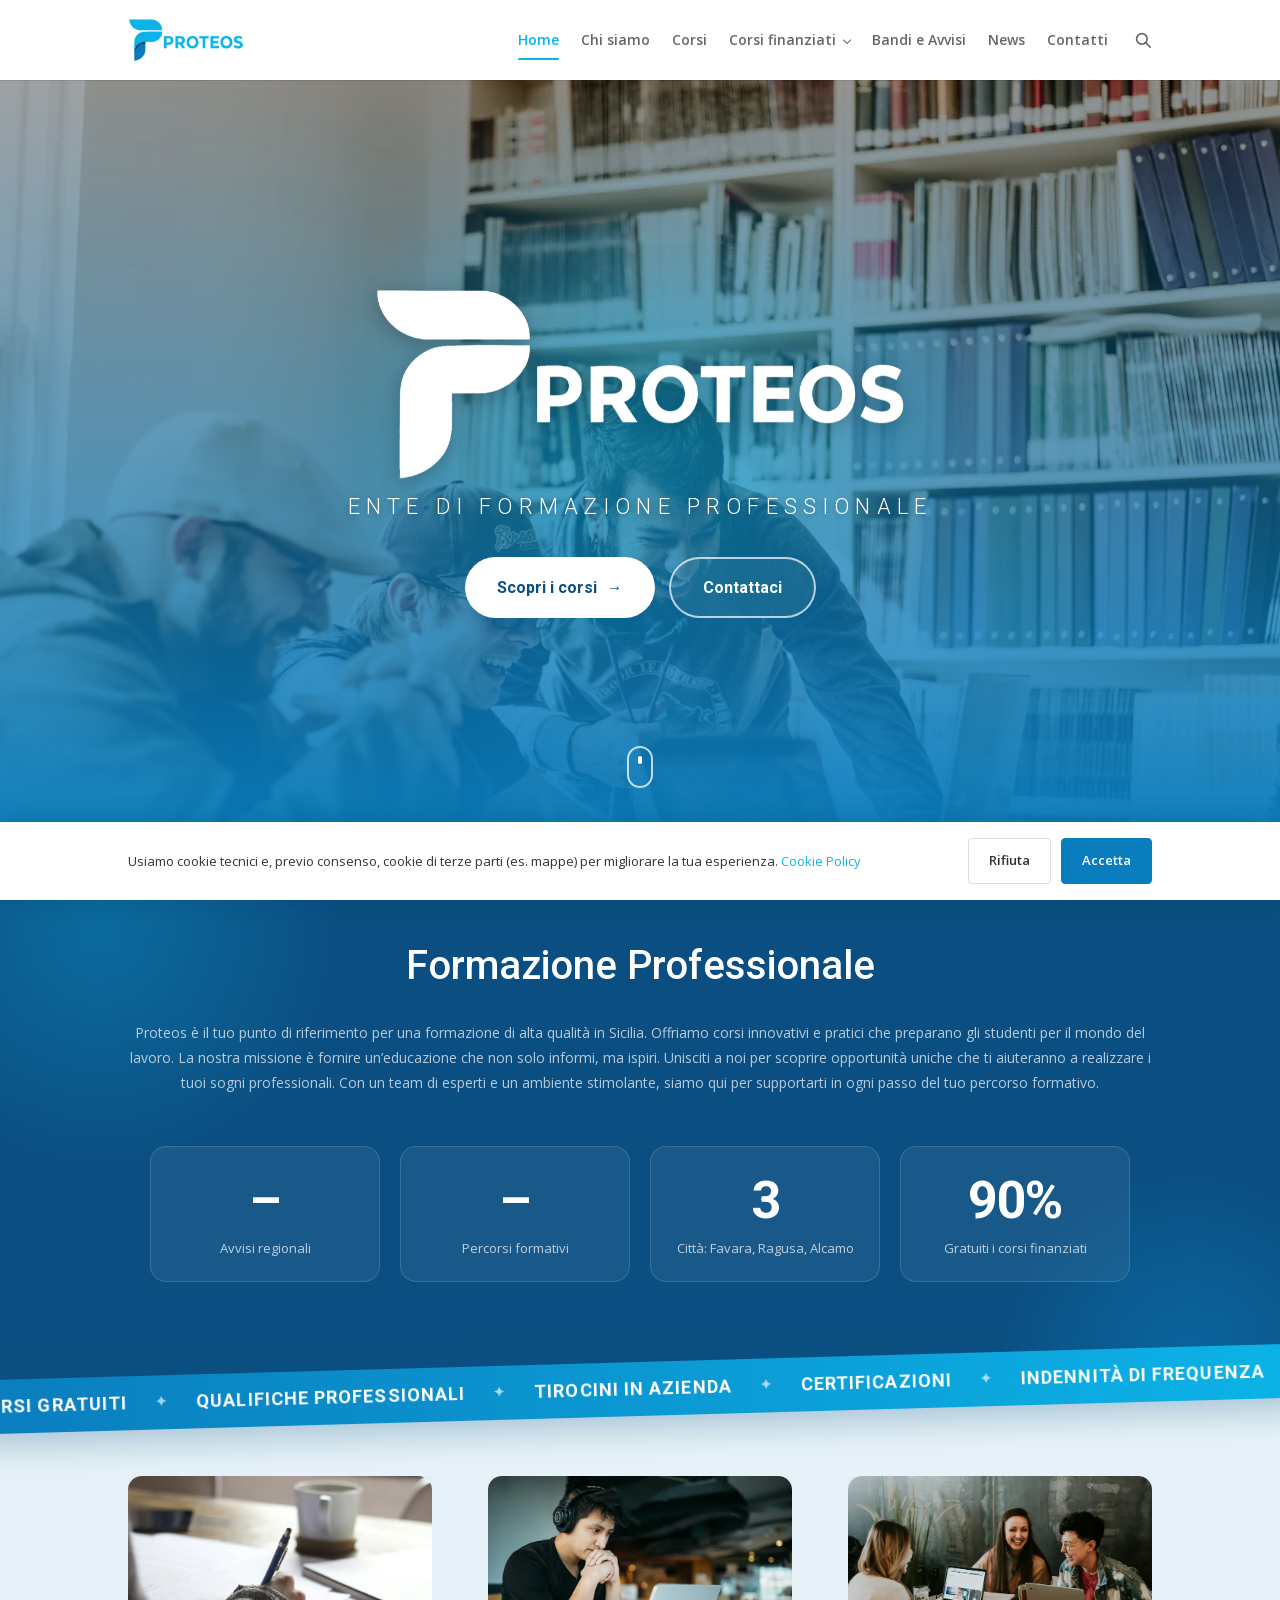
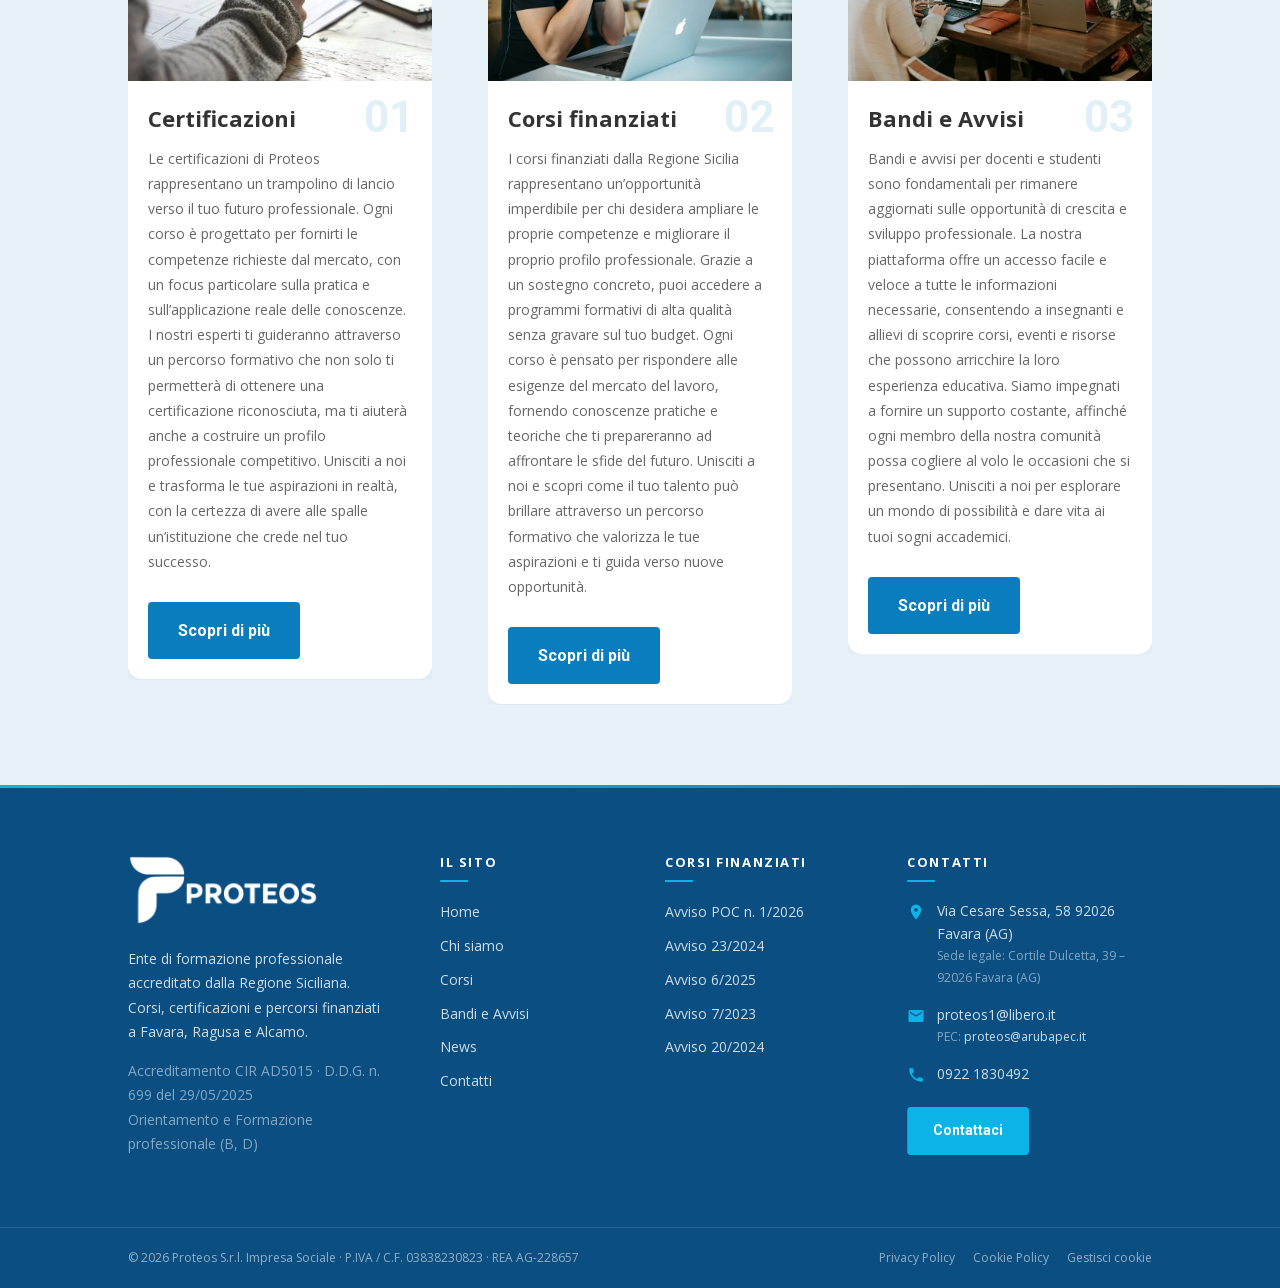
==== commit 185ae156: "Bandi di selezione con PDF: allievi, docenti e non docenti degli avvisi sul sito - docs/bandi/: 13 b" ====
--- a/index.html
+++ b/index.html
@@ -20,7 +20,7 @@
   <link rel="preload" as="font" type="font/woff2" href="/fonts/roboto-500-latin.woff2" crossorigin />
   <link rel="preconnect" href="https://jqlzuovigrxcbmazyysg.supabase.co" crossorigin />
   <link rel="stylesheet" href="/fonts/fonts.css" />
-  <link rel="stylesheet" href="/style.css?v=10289227" />
+  <link rel="stylesheet" href="/style.css?v=16ec2071" />
   <link rel="preload" as="image" href="/img/photos/hero_home-900.webp" imagesrcset="/img/photos/hero_home-900.webp 900w, /img/photos/hero_home.webp 1800w" imagesizes="100vw" fetchpriority="high" />
   <script>document.documentElement.classList.add('fx');setTimeout(function(){if(!window.ProteosFX)document.documentElement.classList.remove('fx')},2500)</script>
   <script type="application/ld+json">{"@context":"https://schema.org","@type":"EducationalOrganization","name":"Proteos S.r.l. Impresa Sociale","alternateName":"Proteos","url":"https://proteosforma.it/","logo":"https://proteosforma.it/img/logo.png","email":"proteos@arubapec.it","vatID":"IT03838230823","taxID":"03838230823","address":{"@type":"PostalAddress","streetAddress":"Via Cesare Sessa, 58","postalCode":"92026","addressLocality":"Favara","addressRegion":"AG","addressCountry":"IT"},"areaServed":"Sicilia"}</script>
@@ -206,6 +206,6 @@
   <script src="/site.js?v=8901a303" defer></script>
   <script src="/fx.js?v=ab6ab031" defer></script>
   <script src="/config.js?v=7388af4e" defer></script>
-  <script src="/cms.js?v=45c42643" defer></script>
+  <script src="/cms.js?v=04ce3865" defer></script>
 </body>
 </html>
--- a/style.css
+++ b/style.css
@@ -809,3 +809,17 @@
   .fx [data-reveal], .fx .split .wi { opacity: 1 !important; translate: none !important; scale: none !important; clip-path: none !important; }
   .hero-media img, .ribbon-track, .hero-wave svg { animation: none !important; }
 }
+
+/* ---------- Bandi: filtro per avviso e avviso di riferimento ---------- */
+.chips { display: flex; flex-wrap: wrap; gap: 10px; margin: 0 0 26px; }
+.chip {
+  font: inherit; font-size: 13px; font-weight: 600; color: var(--navy); cursor: pointer;
+  padding: 8px 16px; border-radius: 100px; border: 1px solid #cfe0ea; background: #fff;
+  transition: background .3s, color .3s, border-color .3s, transform .3s var(--ease-out);
+}
+.chip:hover { border-color: var(--brand); transform: translateY(-2px); }
+.chip.active { background: var(--brand-dark); border-color: var(--brand-dark); color: #fff; }
+.post[hidden] { display: none; }
+.post-avviso { display: inline-block; margin-bottom: 10px; padding: 3px 10px; border-radius: 100px; background: var(--light); color: var(--brand-dark); font-size: 11px; font-weight: 700; letter-spacing: .02em; }
+.posts-avviso { grid-template-columns: repeat(2, 1fr); margin-bottom: 10px; }
+@media (max-width: 767px) { .posts-avviso { grid-template-columns: 1fr; } }
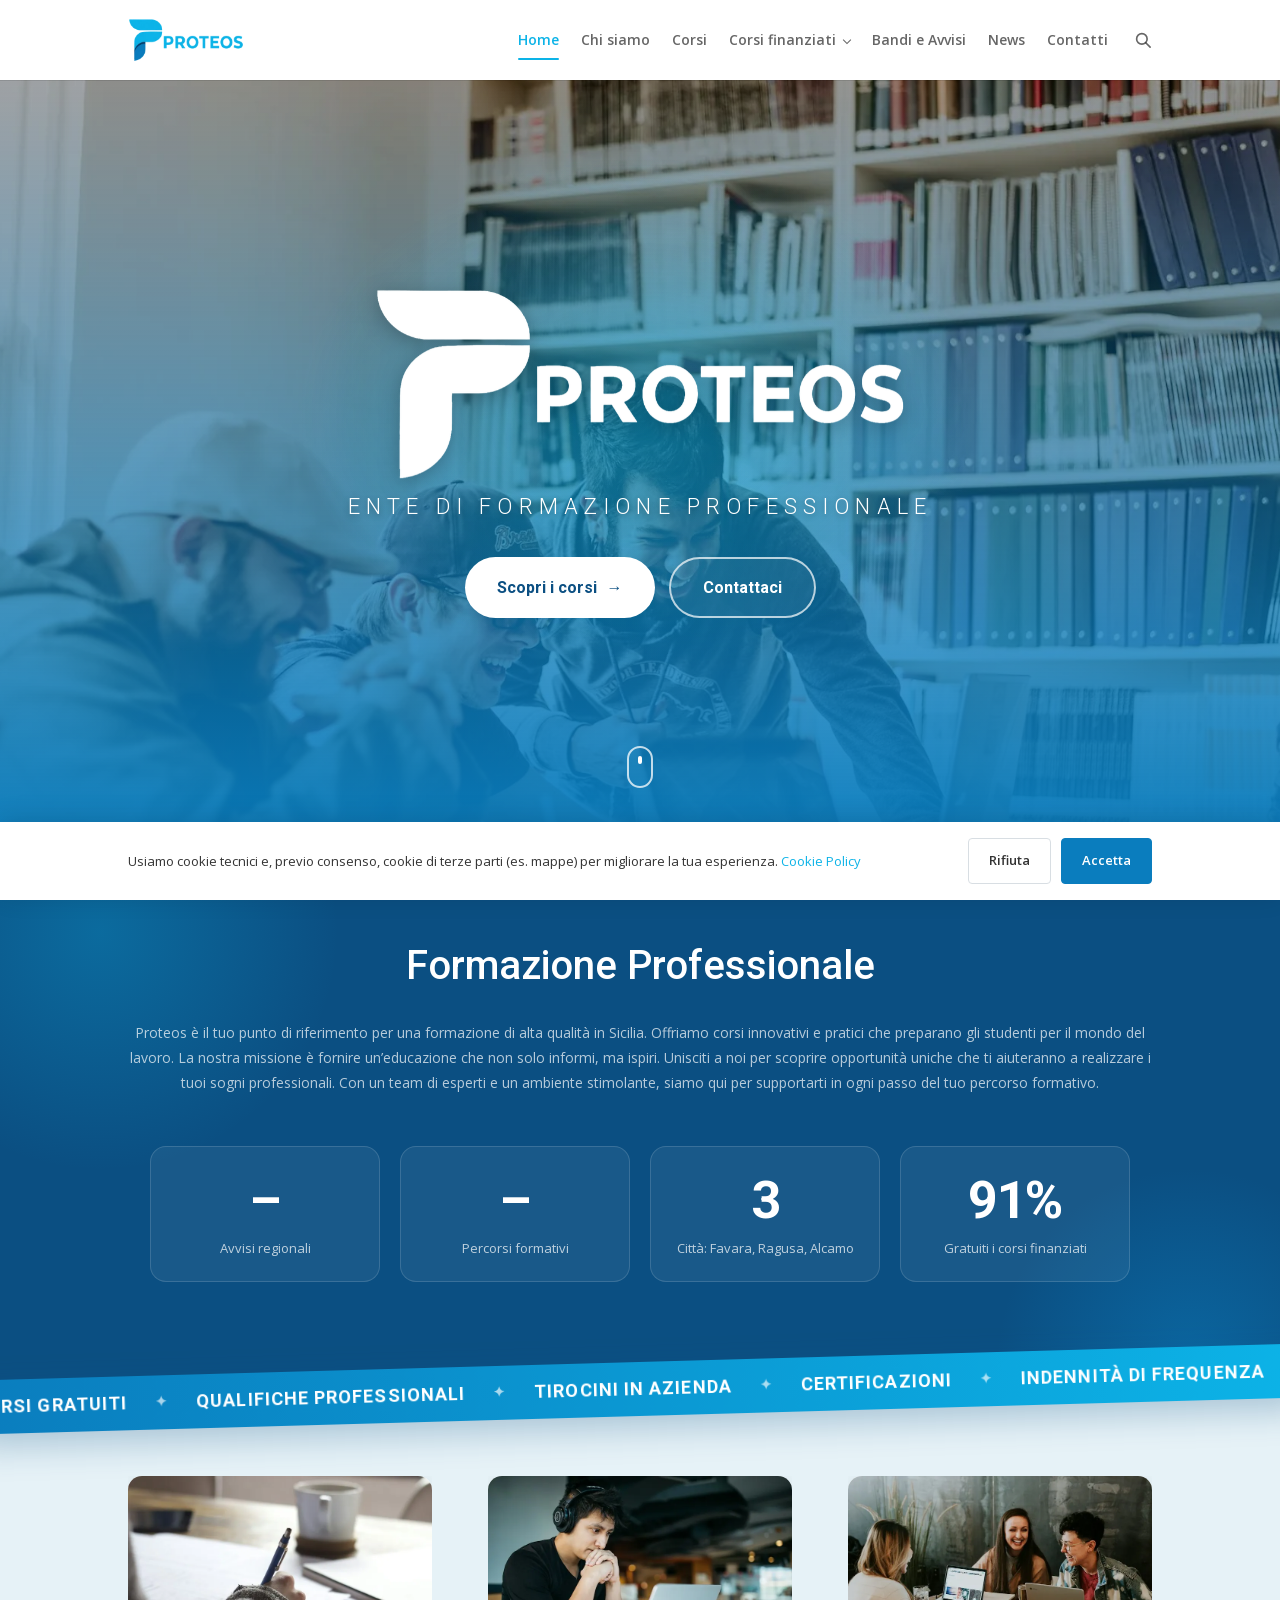
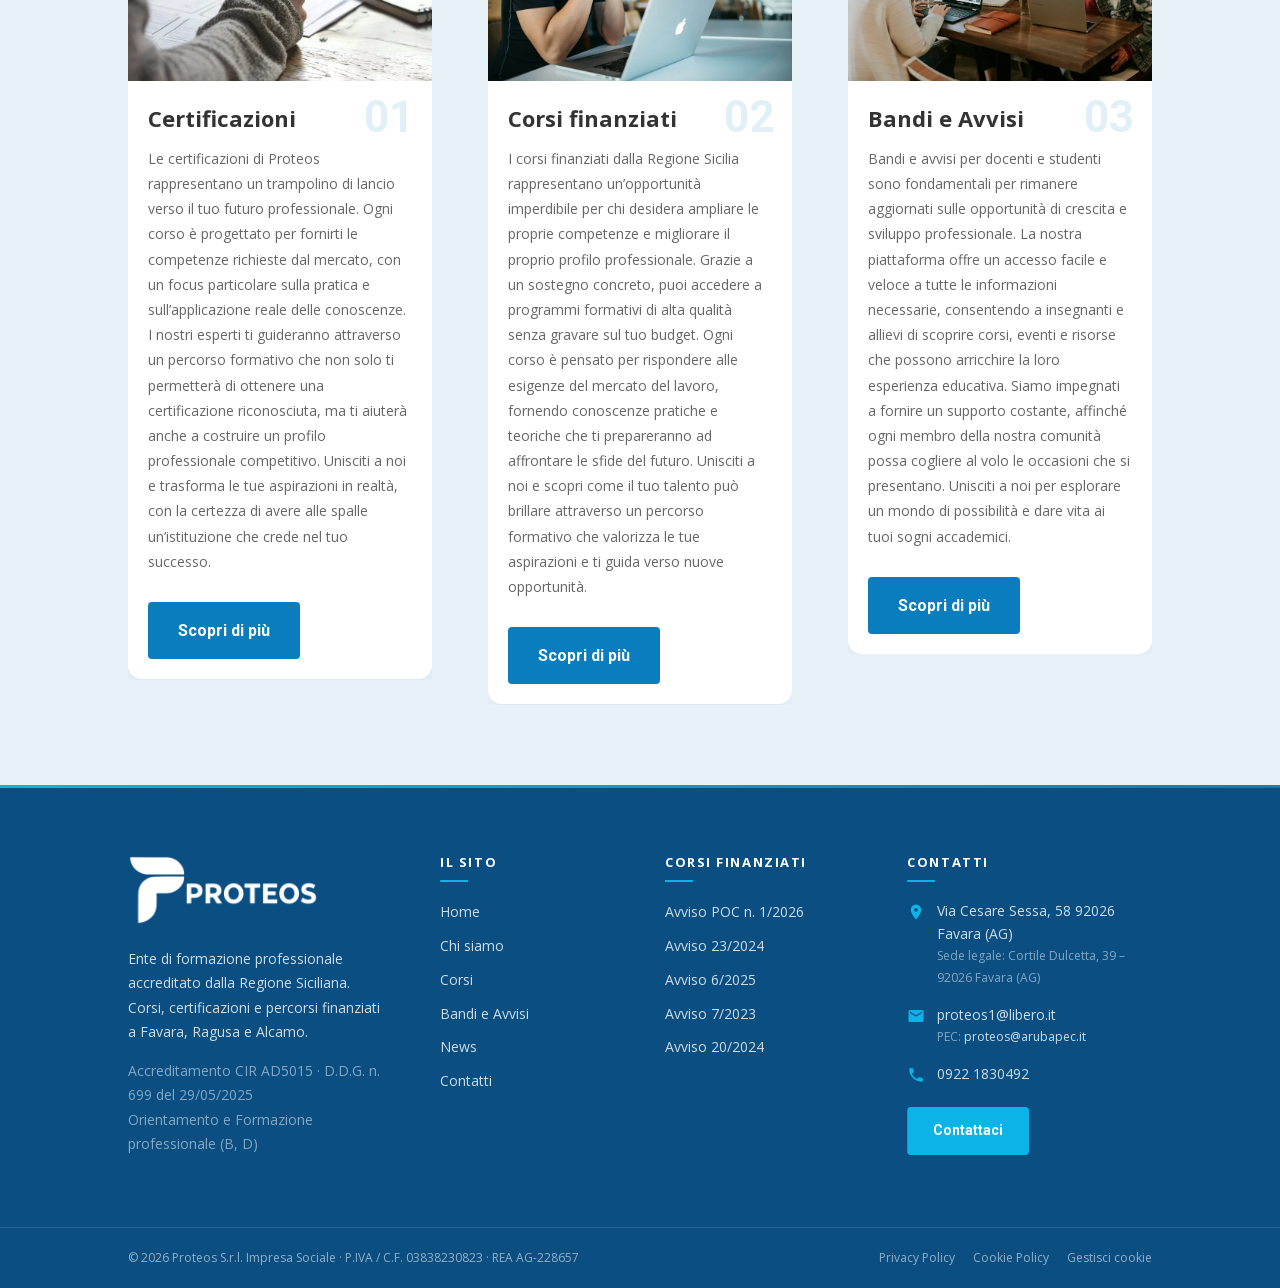
==== commit a5bb053b: "Dominio proteosformazione.it: canonical, sitemap, robots e README (hosting Vercel e DNS Aruba) Co-Au" ====
--- a/index.html
+++ b/index.html
@@ -5,13 +5,13 @@
   <meta name="viewport" content="width=device-width, initial-scale=1" />
   <title>Proteos | Formazione Professionale in Sicilia - Corsi, Certificazioni e Competenze Digitali</title>
   <meta name="description" content="Proteos è il tuo punto di riferimento per una formazione di alta qualità in Sicilia: corsi, certificazioni e corsi finanziati dalla Regione Siciliana." />
-  <link rel="canonical" href="https://proteosforma.it/" />
+  <link rel="canonical" href="https://proteosformazione.it/" />
   <meta property="og:type" content="website" />
   <meta property="og:site_name" content="Proteos S.r.l. Impresa Sociale" />
   <meta property="og:title" content="Proteos | Formazione Professionale in Sicilia - Corsi, Certificazioni e Competenze Digitali" />
   <meta property="og:description" content="Proteos è il tuo punto di riferimento per una formazione di alta qualità in Sicilia: corsi, certificazioni e corsi finanziati dalla Regione Siciliana." />
-  <meta property="og:url" content="https://proteosforma.it/" />
-  <meta property="og:image" content="https://proteosforma.it/img/logo.png" />
+  <meta property="og:url" content="https://proteosformazione.it/" />
+  <meta property="og:image" content="https://proteosformazione.it/img/logo.png" />
   <meta name="theme-color" content="#0a7dbe" />
   <link rel="icon" type="image/png" sizes="32x32" href="/img/favicon-32.png" />
   <link rel="icon" type="image/png" sizes="64x64" href="/img/favicon-64.png" />
@@ -23,7 +23,7 @@
   <link rel="stylesheet" href="/style.css?v=16ec2071" />
   <link rel="preload" as="image" href="/img/photos/hero_home-900.webp" imagesrcset="/img/photos/hero_home-900.webp 900w, /img/photos/hero_home.webp 1800w" imagesizes="100vw" fetchpriority="high" />
   <script>document.documentElement.classList.add('fx');setTimeout(function(){if(!window.ProteosFX)document.documentElement.classList.remove('fx')},2500)</script>
-  <script type="application/ld+json">{"@context":"https://schema.org","@type":"EducationalOrganization","name":"Proteos S.r.l. Impresa Sociale","alternateName":"Proteos","url":"https://proteosforma.it/","logo":"https://proteosforma.it/img/logo.png","email":"proteos@arubapec.it","vatID":"IT03838230823","taxID":"03838230823","address":{"@type":"PostalAddress","streetAddress":"Via Cesare Sessa, 58","postalCode":"92026","addressLocality":"Favara","addressRegion":"AG","addressCountry":"IT"},"areaServed":"Sicilia"}</script>
+  <script type="application/ld+json">{"@context":"https://schema.org","@type":"EducationalOrganization","name":"Proteos S.r.l. Impresa Sociale","alternateName":"Proteos","url":"https://proteosformazione.it/","logo":"https://proteosformazione.it/img/logo.png","email":"proteos@arubapec.it","vatID":"IT03838230823","taxID":"03838230823","address":{"@type":"PostalAddress","streetAddress":"Via Cesare Sessa, 58","postalCode":"92026","addressLocality":"Favara","addressRegion":"AG","addressCountry":"IT"},"areaServed":"Sicilia"}</script>
 </head>
 <body>
   <header class="site-header" id="top">
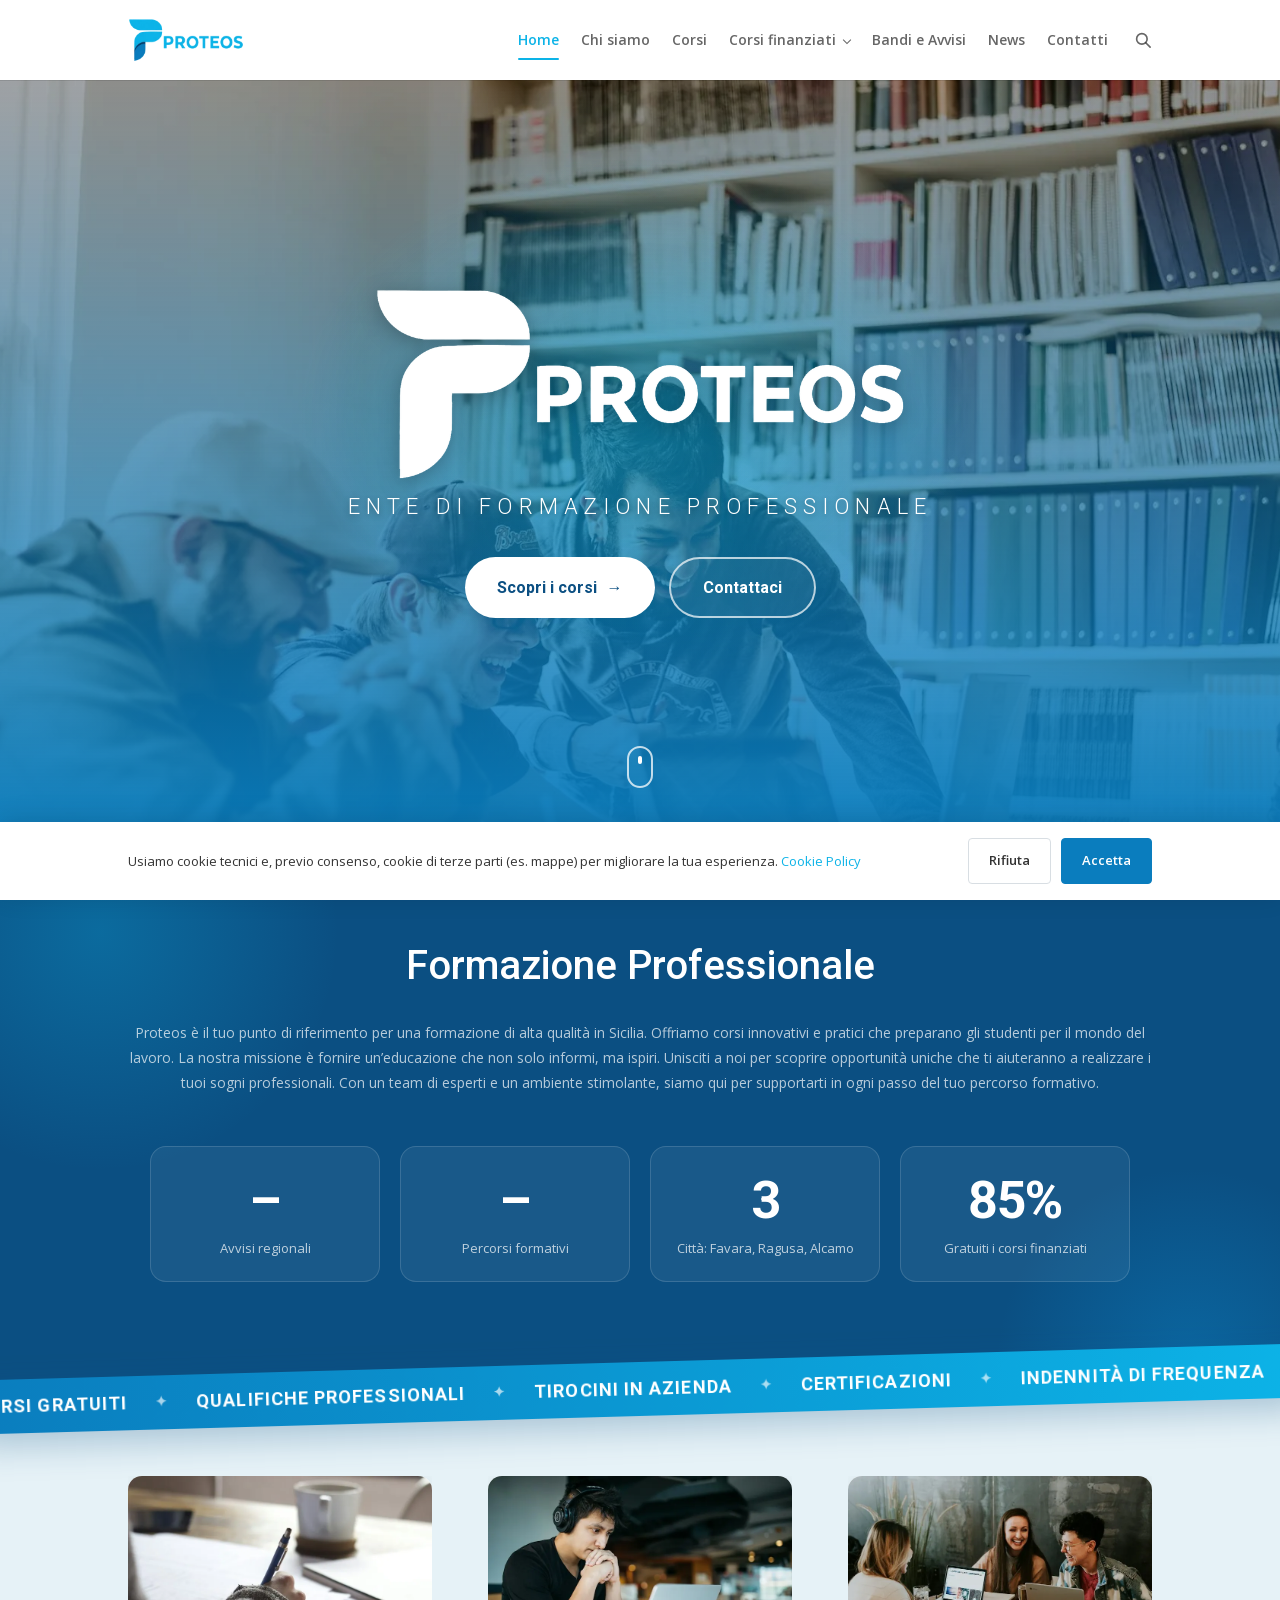
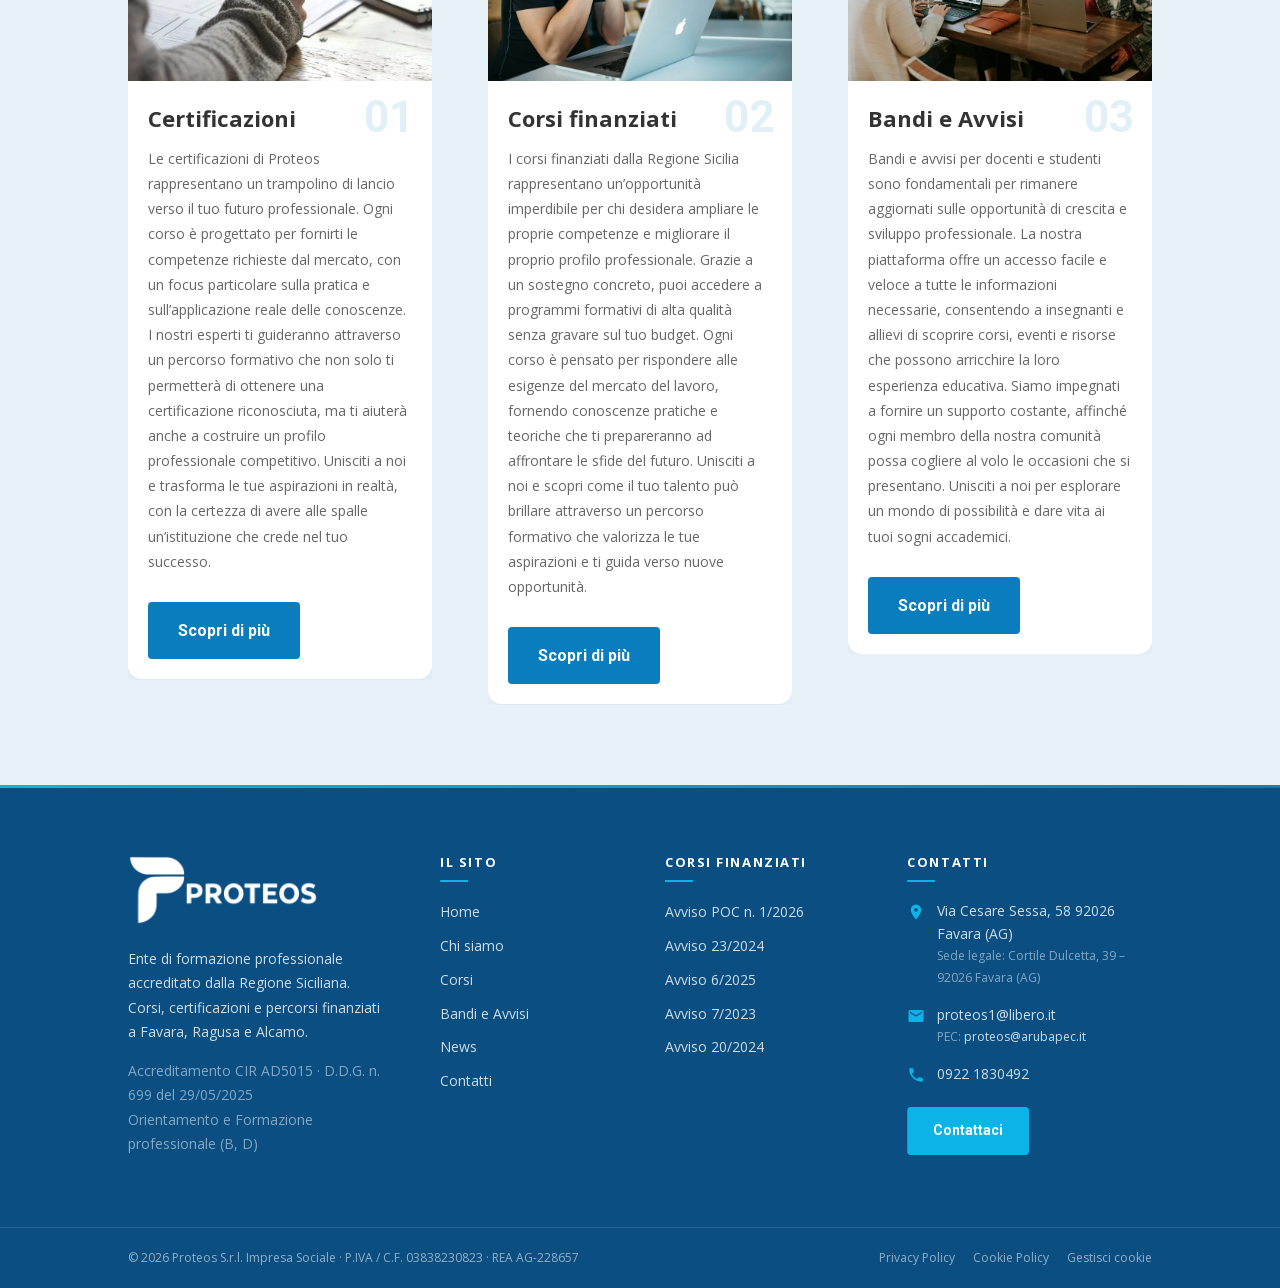
==== commit d05c80bb: "Mobile: logo dell'hero senza filtri animati (rettangolo bianco su alcuni telefoni) L'entrata del log" ====
--- a/index.html
+++ b/index.html
@@ -20,7 +20,7 @@
   <link rel="preload" as="font" type="font/woff2" href="/fonts/roboto-500-latin.woff2" crossorigin />
   <link rel="preconnect" href="https://jqlzuovigrxcbmazyysg.supabase.co" crossorigin />
   <link rel="stylesheet" href="/fonts/fonts.css" />
-  <link rel="stylesheet" href="/style.css?v=16ec2071" />
+  <link rel="stylesheet" href="/style.css?v=13ecdca5" />
   <link rel="preload" as="image" href="/img/photos/hero_home-900.webp" imagesrcset="/img/photos/hero_home-900.webp 900w, /img/photos/hero_home.webp 1800w" imagesizes="100vw" fetchpriority="high" />
   <script>document.documentElement.classList.add('fx');setTimeout(function(){if(!window.ProteosFX)document.documentElement.classList.remove('fx')},2500)</script>
   <script type="application/ld+json">{"@context":"https://schema.org","@type":"EducationalOrganization","name":"Proteos S.r.l. Impresa Sociale","alternateName":"Proteos","url":"https://proteosformazione.it/","logo":"https://proteosformazione.it/img/logo.png","email":"proteos@arubapec.it","vatID":"IT03838230823","taxID":"03838230823","address":{"@type":"PostalAddress","streetAddress":"Via Cesare Sessa, 58","postalCode":"92026","addressLocality":"Favara","addressRegion":"AG","addressCountry":"IT"},"areaServed":"Sicilia"}</script>
--- a/style.css
+++ b/style.css
@@ -568,8 +568,8 @@
 .hero-home .hero-logo { position: relative; z-index: 2; width: auto; max-width: 92vw; translate: var(--dx, 0) var(--dy, 0); transition: translate .6s var(--ease-out); }
 .hero-home .hero-logo .hero-logo-img { width: clamp(240px, 42vw, 560px); margin: 0 auto; animation: logoIn 1.6s var(--ease-out) .1s both; }
 @keyframes logoIn {
-  from { opacity: 0; transform: scale(.86); filter: blur(14px) drop-shadow(0 4px 10px rgba(0, 0, 0, .25)); }
-  to { opacity: 1; transform: none; filter: blur(0) drop-shadow(0 4px 10px rgba(0, 0, 0, .25)); }
+  from { opacity: 0; transform: translateY(14px) scale(.9); }
+  to { opacity: 1; transform: none; }
 }
 .hero-home .hero-tagline { animation: taglineIn 1.6s var(--ease-out) .55s both; }
 @keyframes taglineIn { from { opacity: 0; letter-spacing: .7em; } to { opacity: 1; letter-spacing: .28em; } }
@@ -823,3 +823,13 @@
 .post-avviso { display: inline-block; margin-bottom: 10px; padding: 3px 10px; border-radius: 100px; background: var(--light); color: var(--brand-dark); font-size: 11px; font-weight: 700; letter-spacing: .02em; }
 .posts-avviso { grid-template-columns: repeat(2, 1fr); margin-bottom: 10px; }
 @media (max-width: 767px) { .posts-avviso { grid-template-columns: 1fr; } }
+
+/* ---------- Telefoni e tablet: niente filtri né fusioni sui loghi animati ----------
+   Su alcuni telefoni (Safari iOS, GPU Android) un'immagine trasparente con filter o mix-blend-mode
+   dentro un livello animato perde la trasparenza e diventa un rettangolo bianco. */
+@media (hover: none), (pointer: coarse) {
+  .hero-logo img, .hero-side img, .hero-logo-small { filter: none; }
+  .hero-shade::after { display: none; }
+  .hero-contatti .hero-media img { mix-blend-mode: normal; }
+  .hero-contatti .hero-media::after { content: ""; position: absolute; inset: 0; background: rgba(10, 125, 190, .72); }
+}
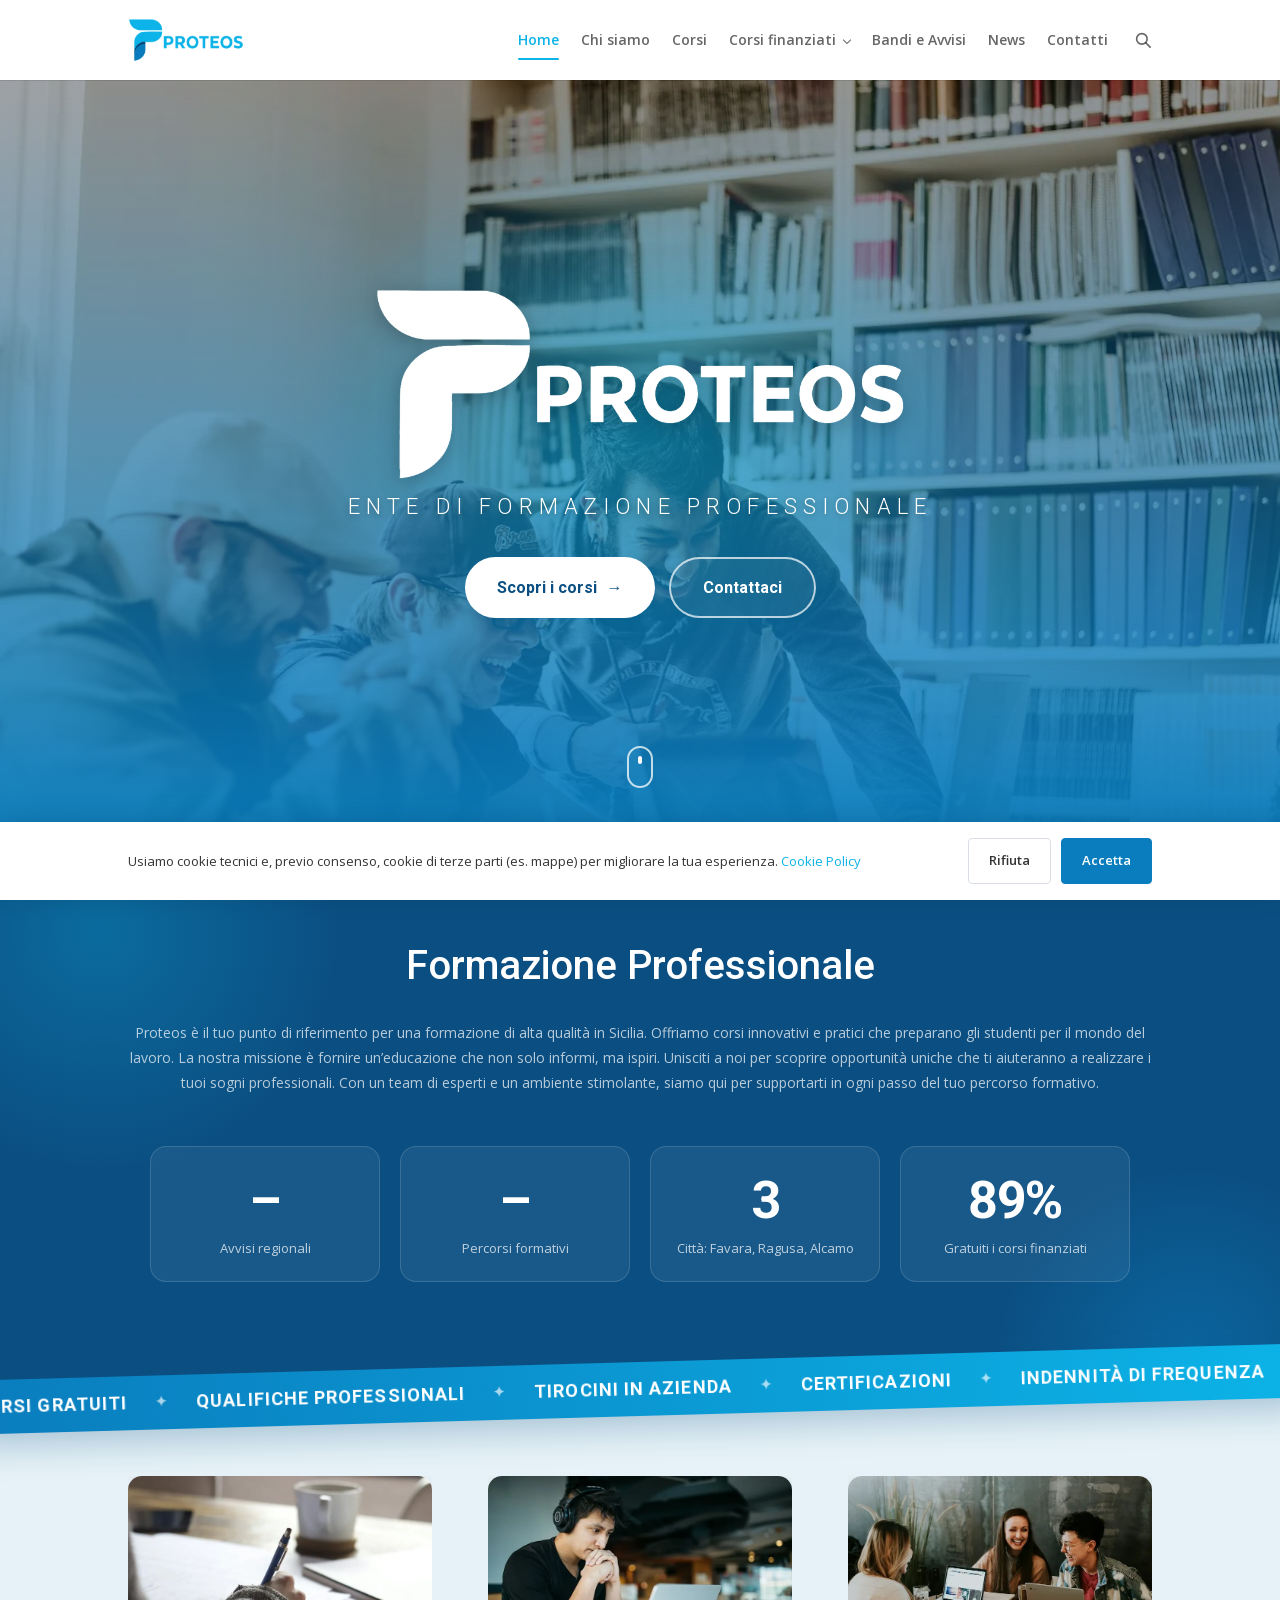
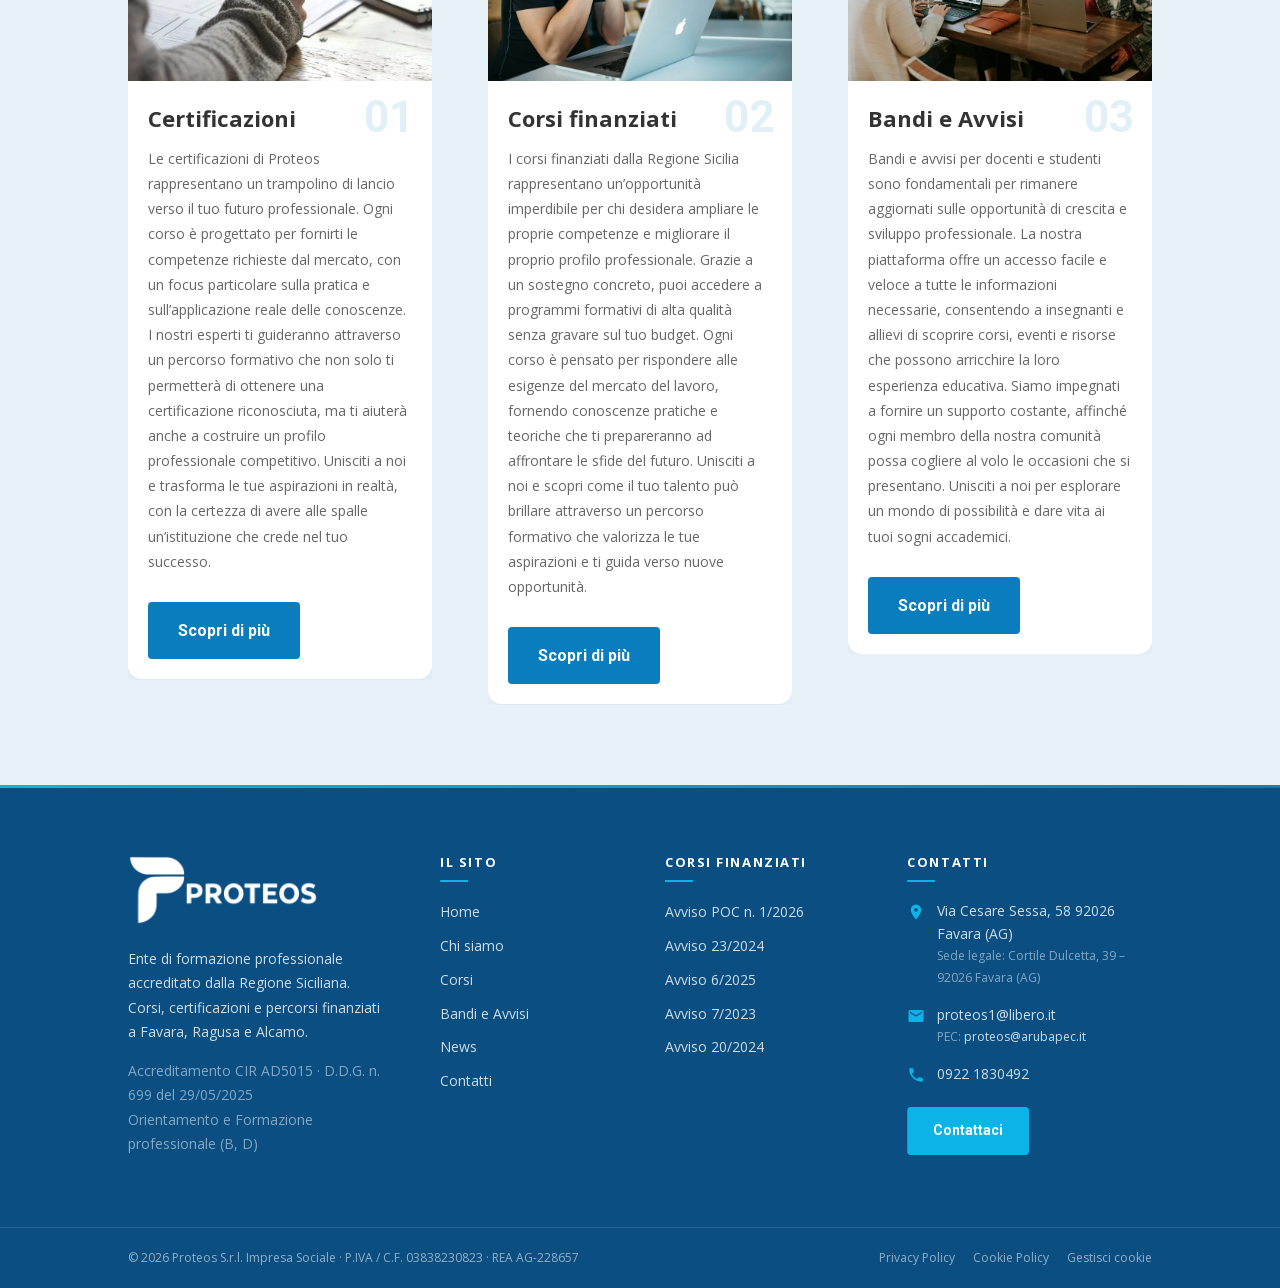
==== commit 92c81426: "Loghi istituzionali senza sfondo nelle pagine avviso (Avvisi 20 e 7: Coesione, UE, Repubblica, Regio" ====
--- a/index.html
+++ b/index.html
@@ -20,7 +20,7 @@
   <link rel="preload" as="font" type="font/woff2" href="/fonts/roboto-500-latin.woff2" crossorigin />
   <link rel="preconnect" href="https://jqlzuovigrxcbmazyysg.supabase.co" crossorigin />
   <link rel="stylesheet" href="/fonts/fonts.css" />
-  <link rel="stylesheet" href="/style.css?v=13ecdca5" />
+  <link rel="stylesheet" href="/style.css?v=e0430f0e" />
   <link rel="preload" as="image" href="/img/photos/hero_home-900.webp" imagesrcset="/img/photos/hero_home-900.webp 900w, /img/photos/hero_home.webp 1800w" imagesizes="100vw" fetchpriority="high" />
   <script>document.documentElement.classList.add('fx');setTimeout(function(){if(!window.ProteosFX)document.documentElement.classList.remove('fx')},2500)</script>
   <script type="application/ld+json">{"@context":"https://schema.org","@type":"EducationalOrganization","name":"Proteos S.r.l. Impresa Sociale","alternateName":"Proteos","url":"https://proteosformazione.it/","logo":"https://proteosformazione.it/img/logo.png","email":"proteos@arubapec.it","vatID":"IT03838230823","taxID":"03838230823","address":{"@type":"PostalAddress","streetAddress":"Via Cesare Sessa, 58","postalCode":"92026","addressLocality":"Favara","addressRegion":"AG","addressCountry":"IT"},"areaServed":"Sicilia"}</script>
@@ -206,6 +206,6 @@
   <script src="/site.js?v=8901a303" defer></script>
   <script src="/fx.js?v=ab6ab031" defer></script>
   <script src="/config.js?v=7388af4e" defer></script>
-  <script src="/cms.js?v=04ce3865" defer></script>
+  <script src="/cms.js?v=7948438f" defer></script>
 </body>
 </html>
--- a/style.css
+++ b/style.css
@@ -833,3 +833,19 @@
   .hero-contatti .hero-media img { mix-blend-mode: normal; }
   .hero-contatti .hero-media::after { content: ""; position: absolute; inset: 0; background: rgba(10, 125, 190, .72); }
 }
+
+/* ---------- Loghi istituzionali nella pagina avviso ---------- */
+.avviso-loghi {
+  display: flex; flex-wrap: wrap; align-items: center; justify-content: center; gap: 22px 44px;
+  margin: -84px auto 44px; padding: 22px 34px; position: relative; z-index: 2;
+  background: #fff; border-radius: 16px; box-shadow: 0 18px 44px rgba(11, 79, 130, .14);
+}
+.avviso-loghi img { height: 54px; width: auto; max-width: 100%; object-fit: contain; }
+.avviso-body { padding-top: 0; }
+.avviso-body .container > .text-brand:first-child { padding-top: 50px; }
+.avviso-hero.has-loghi { padding-bottom: 110px; }
+@media (max-width: 767px) {
+  .avviso-loghi { gap: 16px 26px; padding: 16px 18px; margin-top: -60px; }
+  .avviso-loghi img { height: 40px; }
+  .avviso-hero.has-loghi { padding-bottom: 86px; }
+}
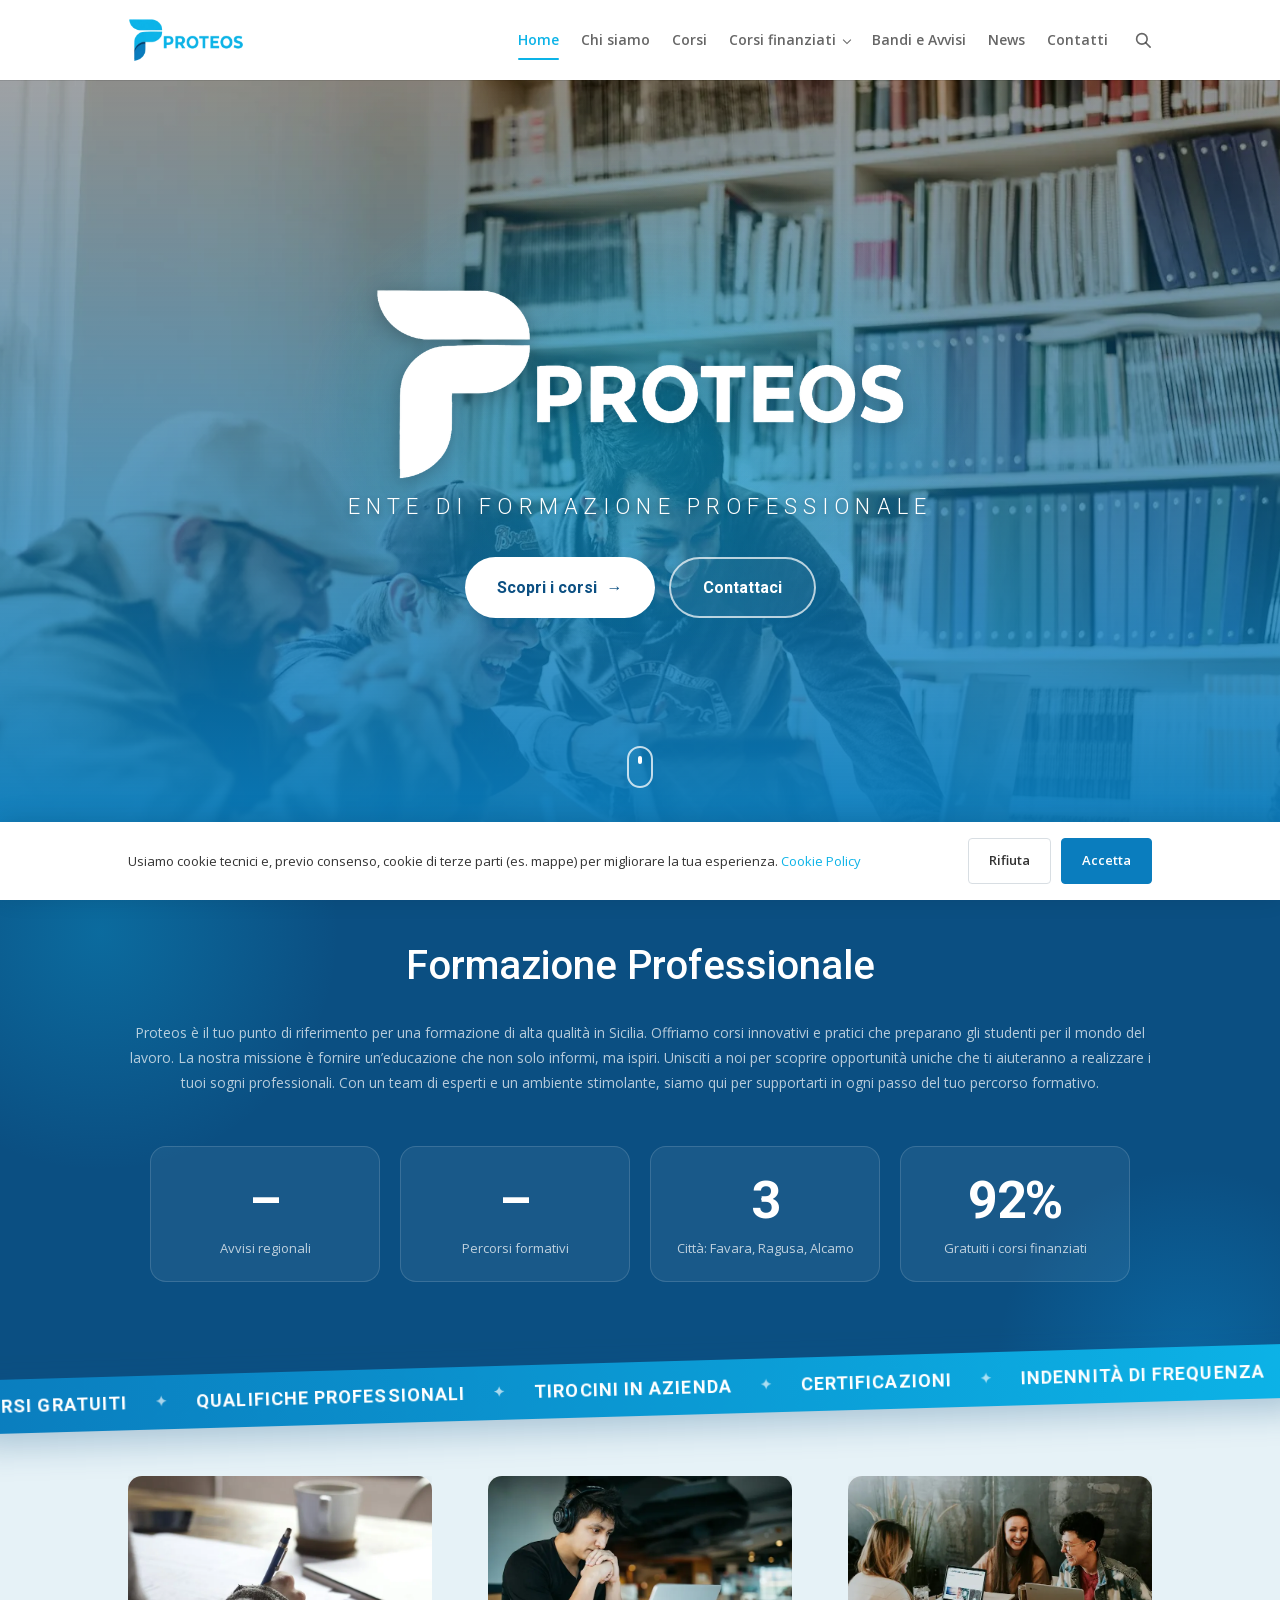
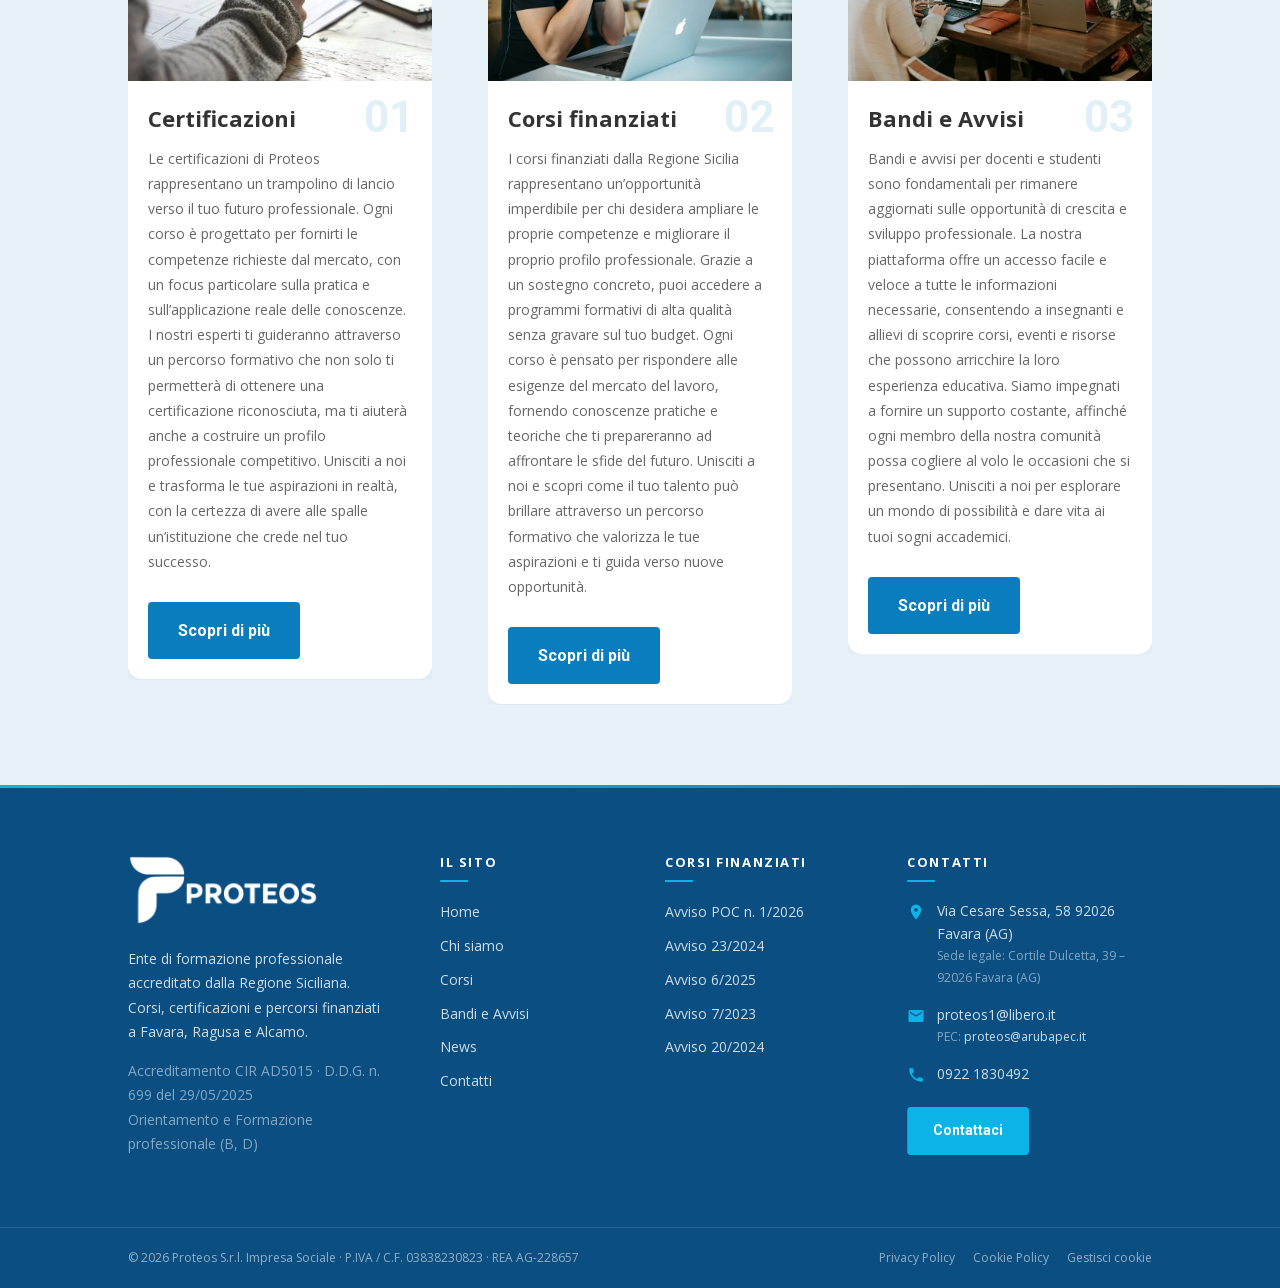
==== commit 0c1bb42a: "Loghi istituzionali in alta qualità da fonti ufficiali - Cofinanziato dall'Unione europea: kit uffic" ====
--- a/index.html
+++ b/index.html
@@ -206,6 +206,6 @@
   <script src="/site.js?v=8901a303" defer></script>
   <script src="/fx.js?v=ab6ab031" defer></script>
   <script src="/config.js?v=7388af4e" defer></script>
-  <script src="/cms.js?v=7948438f" defer></script>
+  <script src="/cms.js?v=2f602c99" defer></script>
 </body>
 </html>
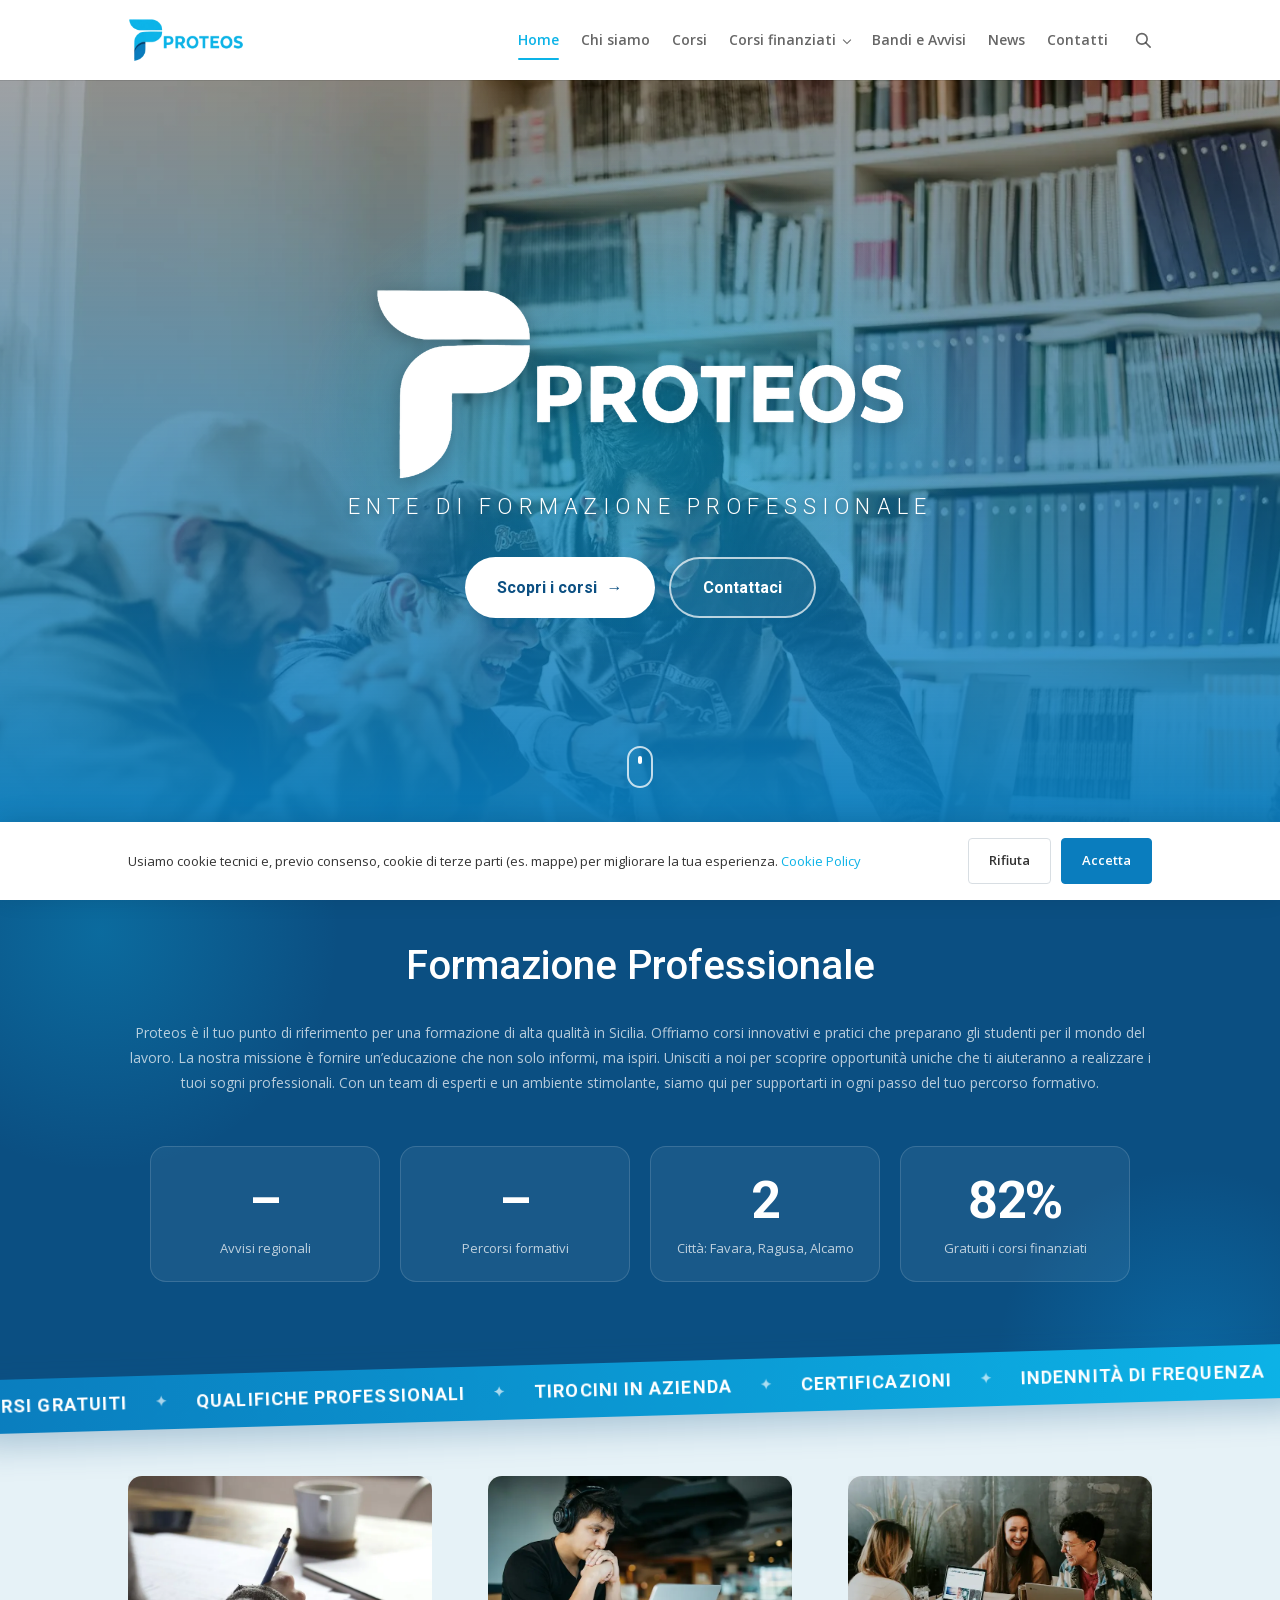
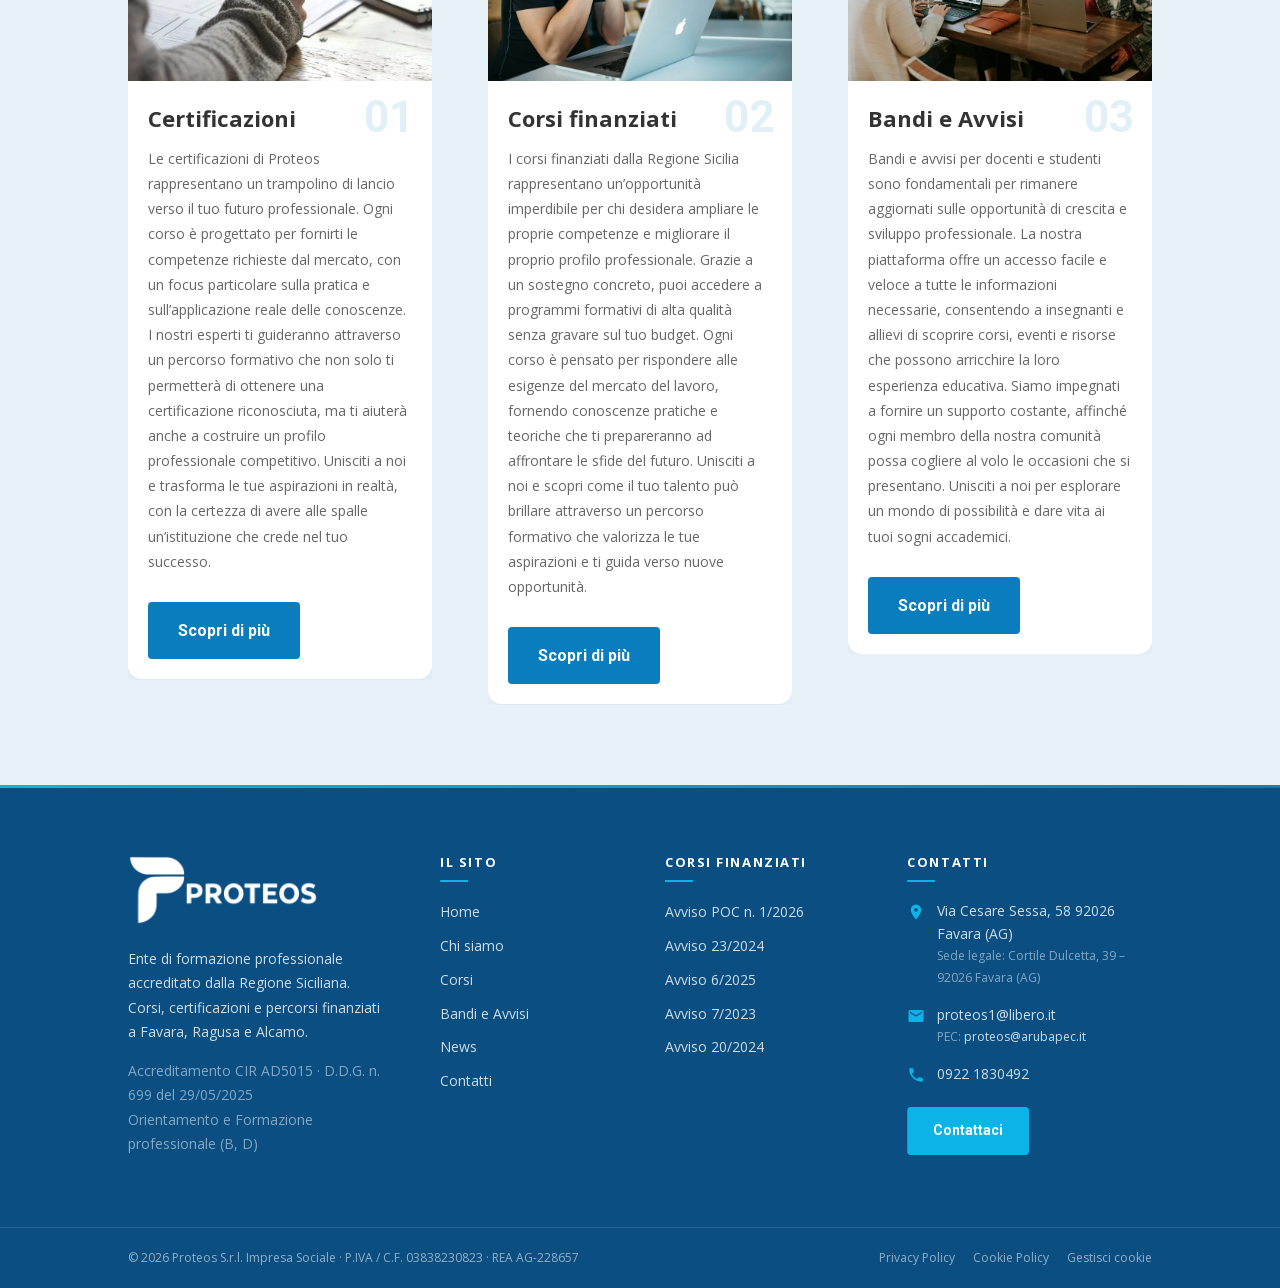
==== commit 93075259: "Moduli del sito salvati nel database e scheda "Richieste" nella dashboard - web_richieste: inserimen" ====
--- a/index.html
+++ b/index.html
@@ -20,7 +20,7 @@
   <link rel="preload" as="font" type="font/woff2" href="/fonts/roboto-500-latin.woff2" crossorigin />
   <link rel="preconnect" href="https://jqlzuovigrxcbmazyysg.supabase.co" crossorigin />
   <link rel="stylesheet" href="/fonts/fonts.css" />
-  <link rel="stylesheet" href="/style.css?v=e0430f0e" />
+  <link rel="stylesheet" href="/style.css?v=196eb2fd" />
   <link rel="preload" as="image" href="/img/photos/hero_home-900.webp" imagesrcset="/img/photos/hero_home-900.webp 900w, /img/photos/hero_home.webp 1800w" imagesizes="100vw" fetchpriority="high" />
   <script>document.documentElement.classList.add('fx');setTimeout(function(){if(!window.ProteosFX)document.documentElement.classList.remove('fx')},2500)</script>
   <script type="application/ld+json">{"@context":"https://schema.org","@type":"EducationalOrganization","name":"Proteos S.r.l. Impresa Sociale","alternateName":"Proteos","url":"https://proteosformazione.it/","logo":"https://proteosformazione.it/img/logo.png","email":"proteos@arubapec.it","vatID":"IT03838230823","taxID":"03838230823","address":{"@type":"PostalAddress","streetAddress":"Via Cesare Sessa, 58","postalCode":"92026","addressLocality":"Favara","addressRegion":"AG","addressCountry":"IT"},"areaServed":"Sicilia"}</script>
@@ -203,9 +203,9 @@
     <svg viewBox="0 0 24 24" width="22" height="22" aria-hidden="true"><path fill="currentColor" d="M12 2a10 10 0 1 0 10 10c0-.7-.1-1.3-.2-2a3 3 0 0 1-3.3-3.3A3 3 0 0 1 15.2 3a10 10 0 0 0-3.2-1zm-3 6a1.5 1.5 0 1 1 0 3 1.5 1.5 0 0 1 0-3zm6 4a1.5 1.5 0 1 1 0 3 1.5 1.5 0 0 1 0-3zm-5 3a1.5 1.5 0 1 1 0 3 1.5 1.5 0 0 1 0-3z"/></svg>
   </button>
 
-  <script src="/site.js?v=8901a303" defer></script>
+  <script src="/site.js?v=f181f12a" defer></script>
   <script src="/fx.js?v=ab6ab031" defer></script>
   <script src="/config.js?v=7388af4e" defer></script>
-  <script src="/cms.js?v=2f602c99" defer></script>
+  <script src="/cms.js?v=556d260a" defer></script>
 </body>
 </html>
--- a/style.css
+++ b/style.css
@@ -849,3 +849,13 @@
   .avviso-loghi img { height: 40px; }
   .avviso-hero.has-loghi { padding-bottom: 86px; }
 }
+
+/* ---------- Modulo: corso di interesse, trappola anti-bot, esito ---------- */
+.contact-form select.input { appearance: none; -webkit-appearance: none; cursor: pointer; padding-right: 44px;
+  background-image: url("data:image/svg+xml,%3Csvg xmlns='http://www.w3.org/2000/svg' width='12' height='8'%3E%3Cpath d='M1 1l5 5 5-5' fill='none' stroke='%23fff' stroke-width='2'/%3E%3C/svg%3E");
+  background-repeat: no-repeat; background-position: right 16px center; }
+.contact-form select.input option { color: #333; }
+.contact-form .hp { position: absolute; left: -10000px; width: 1px; height: 1px; overflow: hidden; }
+.form-status.ok { background: rgba(255, 255, 255, .12); border-radius: 8px; padding: 12px 16px; }
+.form-status a { color: #fff; text-decoration: underline; }
+.btn-form[disabled] { opacity: .7; cursor: wait; }
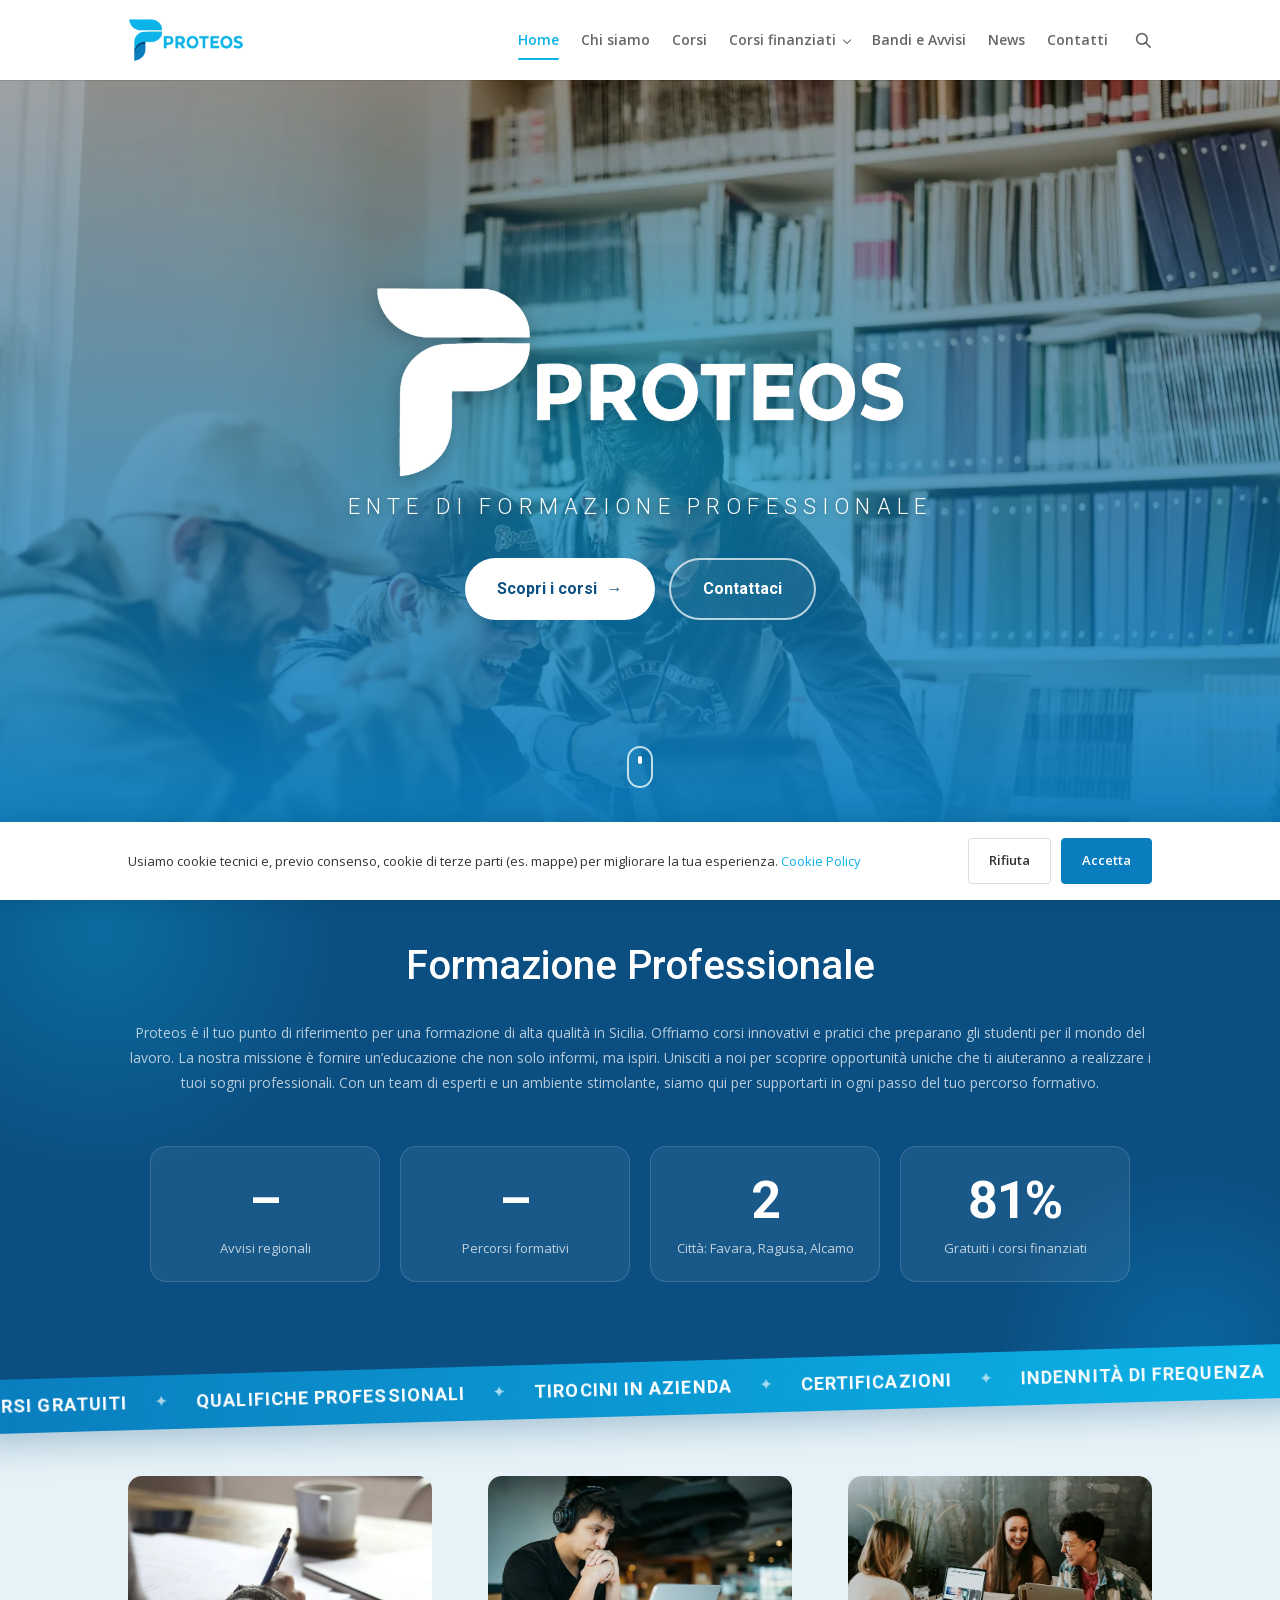
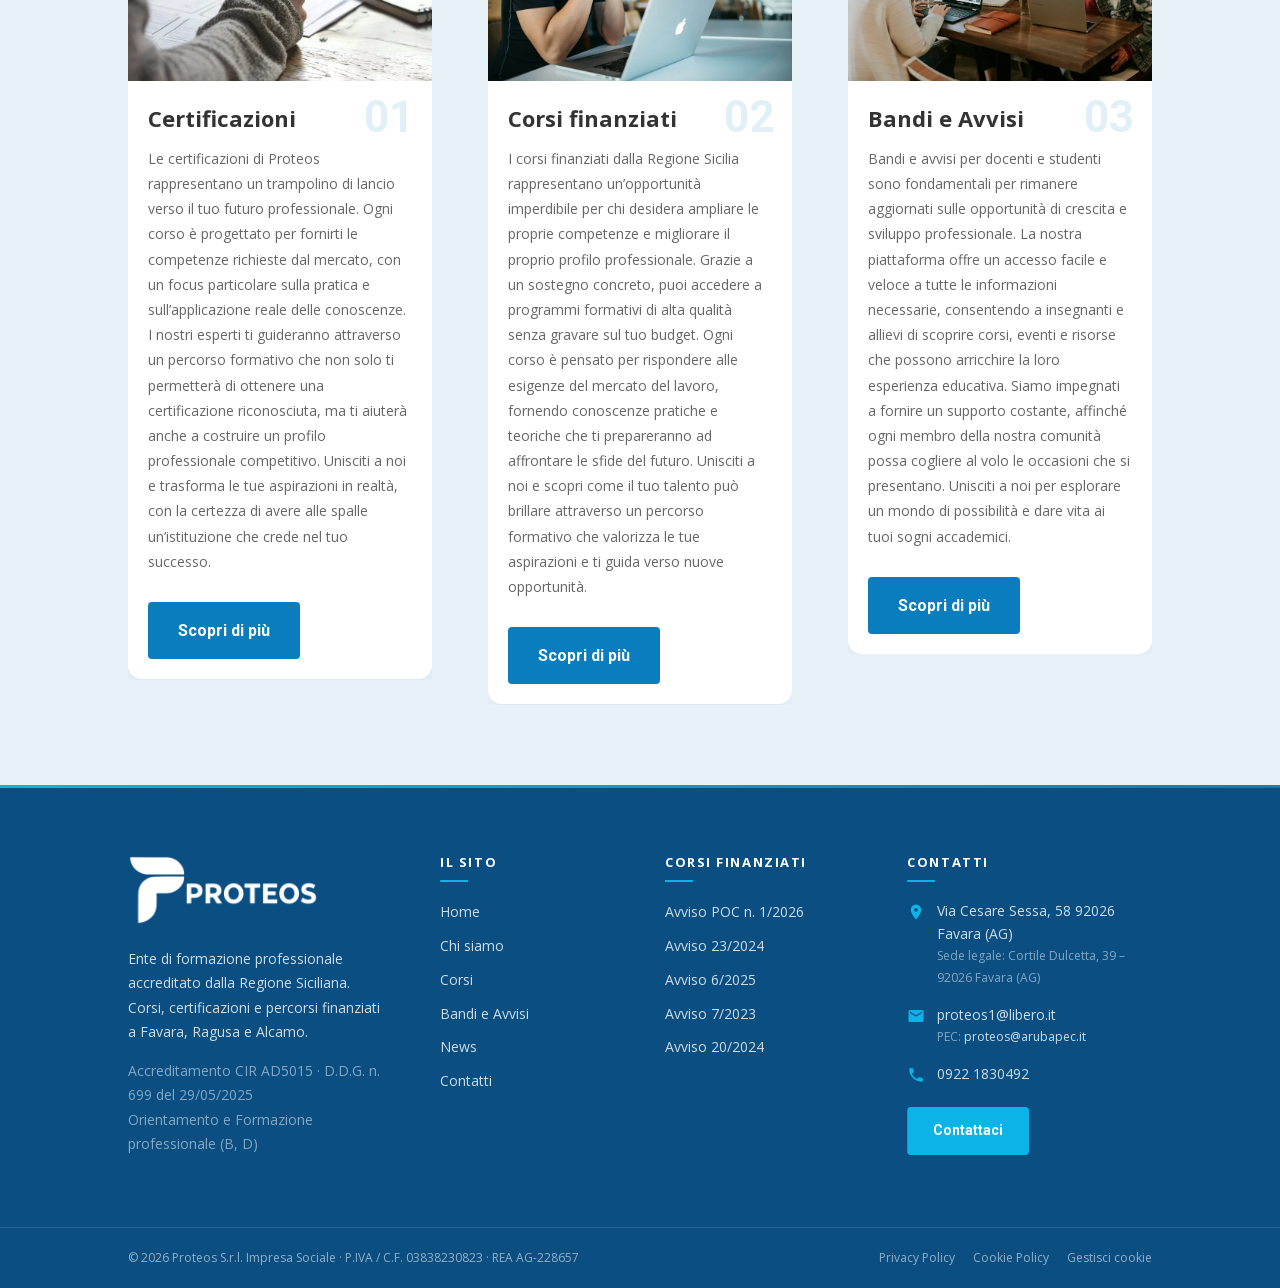
==== commit 1fac1bfd: "SEO: pagine avviso e bando preparate sul server, sitemap automatica, titoli e dati strutturati - api" ====
--- a/index.html
+++ b/index.html
@@ -3,15 +3,19 @@
 <head>
   <meta charset="utf-8" />
   <meta name="viewport" content="width=device-width, initial-scale=1" />
-  <title>Proteos | Formazione Professionale in Sicilia - Corsi, Certificazioni e Competenze Digitali</title>
-  <meta name="description" content="Proteos è il tuo punto di riferimento per una formazione di alta qualità in Sicilia: corsi, certificazioni e corsi finanziati dalla Regione Siciliana." />
+  <title>Proteos – Ente di formazione professionale a Favara (AG) | Corsi gratuiti in Sicilia</title>
+  <meta name="description" content="Ente di formazione accreditato dalla Regione Siciliana a Favara (AG): corsi di qualifica gratuiti con indennità di frequenza, percorsi GOL e tirocini in Sicilia." />
   <link rel="canonical" href="https://proteosformazione.it/" />
   <meta property="og:type" content="website" />
   <meta property="og:site_name" content="Proteos S.r.l. Impresa Sociale" />
-  <meta property="og:title" content="Proteos | Formazione Professionale in Sicilia - Corsi, Certificazioni e Competenze Digitali" />
-  <meta property="og:description" content="Proteos è il tuo punto di riferimento per una formazione di alta qualità in Sicilia: corsi, certificazioni e corsi finanziati dalla Regione Siciliana." />
+  <meta property="og:title" content="Proteos – Ente di formazione professionale a Favara (AG) | Corsi gratuiti in Sicilia" />
+  <meta property="og:description" content="Ente di formazione accreditato dalla Regione Siciliana a Favara (AG): corsi di qualifica gratuiti con indennità di frequenza, percorsi GOL e tirocini in Sicilia." />
   <meta property="og:url" content="https://proteosformazione.it/" />
-  <meta property="og:image" content="https://proteosformazione.it/img/logo.png" />
+  <meta property="og:image" content="https://proteosformazione.it/img/og-image.jpg" />
+  <meta property="og:image:width" content="1200" />
+  <meta property="og:image:height" content="630" />
+  <meta property="og:locale" content="it_IT" />
+  <meta name="twitter:card" content="summary_large_image" />
   <meta name="theme-color" content="#0a7dbe" />
   <link rel="icon" type="image/png" sizes="32x32" href="/img/favicon-32.png" />
   <link rel="icon" type="image/png" sizes="64x64" href="/img/favicon-64.png" />
@@ -23,7 +27,7 @@
   <link rel="stylesheet" href="/style.css?v=196eb2fd" />
   <link rel="preload" as="image" href="/img/photos/hero_home-900.webp" imagesrcset="/img/photos/hero_home-900.webp 900w, /img/photos/hero_home.webp 1800w" imagesizes="100vw" fetchpriority="high" />
   <script>document.documentElement.classList.add('fx');setTimeout(function(){if(!window.ProteosFX)document.documentElement.classList.remove('fx')},2500)</script>
-  <script type="application/ld+json">{"@context":"https://schema.org","@type":"EducationalOrganization","name":"Proteos S.r.l. Impresa Sociale","alternateName":"Proteos","url":"https://proteosformazione.it/","logo":"https://proteosformazione.it/img/logo.png","email":"proteos@arubapec.it","vatID":"IT03838230823","taxID":"03838230823","address":{"@type":"PostalAddress","streetAddress":"Via Cesare Sessa, 58","postalCode":"92026","addressLocality":"Favara","addressRegion":"AG","addressCountry":"IT"},"areaServed":"Sicilia"}</script>
+  <script type="application/ld+json">{"@context":"https://schema.org","@graph":[{"@type":"EducationalOrganization","@id":"https://proteosformazione.it/#organizzazione","name":"Proteos S.r.l. Impresa Sociale","alternateName":"Proteos","url":"https://proteosformazione.it/","logo":"https://proteosformazione.it/img/logo.png","image":"https://proteosformazione.it/img/og-image.jpg","description":"Ente di formazione professionale accreditato dalla Regione Siciliana (CIR AD5015): corsi di qualifica gratuiti, percorsi GOL e tirocini.","telephone":"+39 0922 1830492","email":"proteos1@libero.it","vatID":"IT03838230823","taxID":"03838230823","address":{"@type":"PostalAddress","streetAddress":"Via Cesare Sessa, 58","postalCode":"92026","addressLocality":"Favara","addressRegion":"AG","addressCountry":"IT"},"geo":{"@type":"GeoCoordinates","latitude":37.3191283,"longitude":13.6662229},"areaServed":[{"@type":"City","name":"Favara"},{"@type":"City","name":"Agrigento"},{"@type":"City","name":"Ragusa"},{"@type":"City","name":"Alcamo"},{"@type":"State","name":"Sicilia"}]},{"@type":"WebSite","@id":"https://proteosformazione.it/#sito","url":"https://proteosformazione.it/","name":"Proteos","inLanguage":"it-IT","publisher":{"@id":"https://proteosformazione.it/#organizzazione"}}]}</script>
 </head>
 <body>
   <header class="site-header" id="top">
@@ -64,7 +68,7 @@
       <div class="hero-shade"></div>
       <div class="hero-logo">
         <img class="hero-logo-img" src="/img/logo-white.webp" alt="Proteos – Ente di Formazione Professionale" width="900" height="334" fetchpriority="high" />
-        <span class="hero-tagline">Ente di Formazione Professionale</span>
+        <h1 class="hero-tagline"><span class="sr-only">Proteos – </span>Ente di Formazione Professionale<span class="sr-only"> a Favara (AG), Sicilia</span></h1>
         <div class="hero-cta">
           <a class="btn btn-glow" href="/corsi/" data-magnetic>Scopri i corsi <span class="arr" aria-hidden="true">→</span></a>
           <a class="btn btn-ghost" href="/contatti/" data-magnetic>Contattaci</a>
@@ -206,6 +210,7 @@
   <script src="/site.js?v=f181f12a" defer></script>
   <script src="/fx.js?v=ab6ab031" defer></script>
   <script src="/config.js?v=7388af4e" defer></script>
-  <script src="/cms.js?v=556d260a" defer></script>
+  <script src="/render.js?v=b1f4277b" defer></script>
+  <script src="/cms.js?v=dc2482e6" defer></script>
 </body>
 </html>
